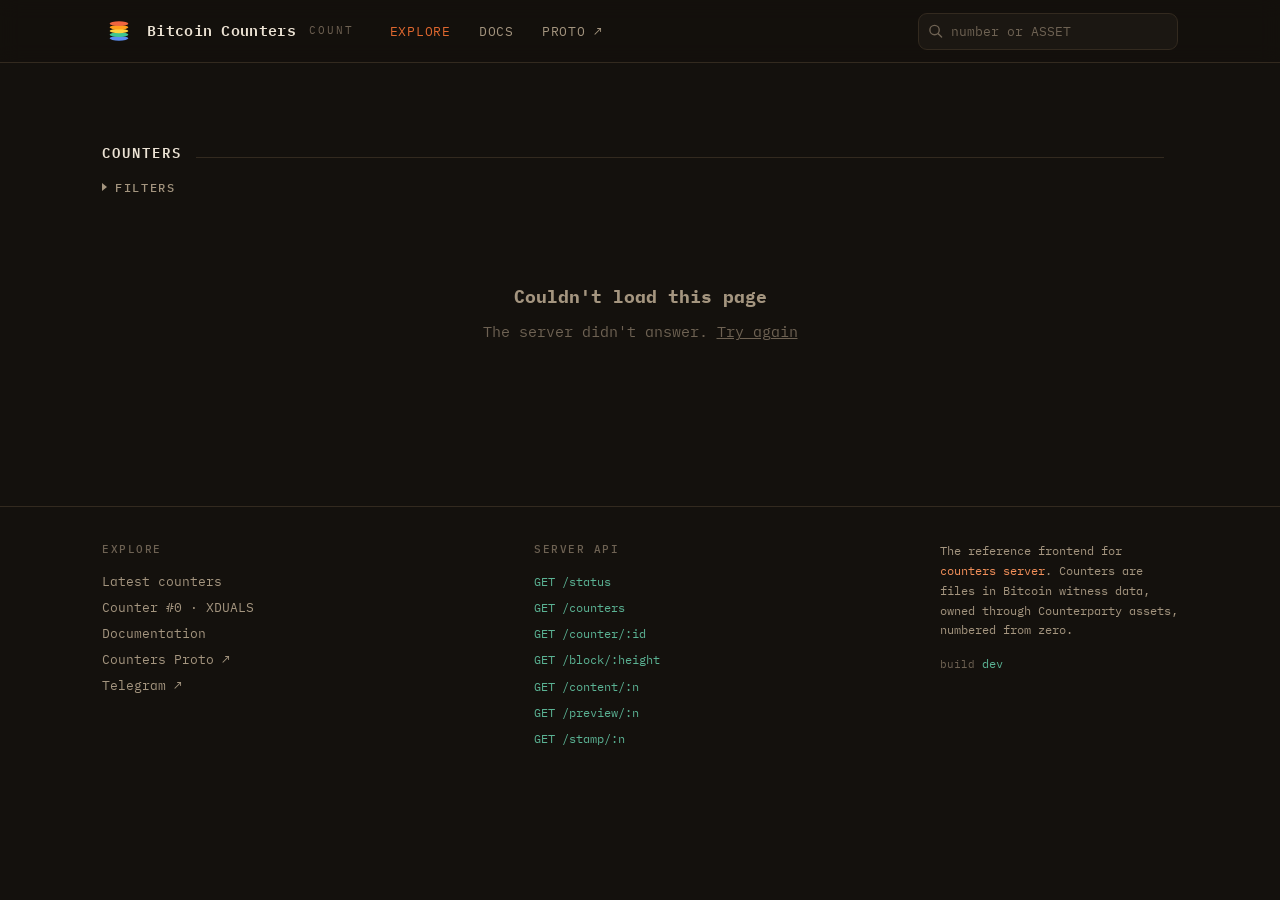
==== counters/server/static/index.html @ 92d56a74 "explorer: a reinscriptions switch REINSCRIPTIONS joins the filters, in the reinscribe tag's red: the" ====
<!DOCTYPE html>
<html lang="en">
<head>
<meta charset="utf-8">
<meta name="viewport" content="width=device-width, initial-scale=1">
<!-- social:start · `counters server` swaps this whole block for per-counter
     Open Graph tags at /c/<id> so shared links preview that counter. -->
<title>Bitcoin Counters — Explorer</title>
<meta name="description" content="Explore Bitcoin Counters: numbered inscriptions stored in Bitcoin witness data and owned through Counterparty assets, numbered from zero.">
<link rel="canonical" href="https://counters.gallery/">

<!-- Open Graph (Telegram, Discord, Facebook, iMessage, etc.) -->
<meta property="og:type" content="website">
<meta property="og:site_name" content="Bitcoin Counters">
<meta property="og:title" content="Bitcoin Counters — Explorer">
<meta property="og:description" content="Numbered inscriptions stored in Bitcoin witness data and owned through Counterparty assets, numbered from zero.">
<meta property="og:url" content="https://counters.gallery/">
<meta property="og:image" content="https://counters.gallery/counters-logo-512.png">
<meta property="og:image:width" content="512">
<meta property="og:image:height" content="512">
<meta property="og:image:alt" content="Bitcoin Counters logo">

<!-- Twitter / X card -->
<meta name="twitter:card" content="summary">
<meta name="twitter:title" content="Bitcoin Counters — Explorer">
<meta name="twitter:description" content="Numbered inscriptions stored in Bitcoin witness data and owned through Counterparty assets, numbered from zero.">
<meta name="twitter:image" content="https://counters.gallery/counters-logo-512.png">
<meta name="twitter:image:alt" content="Bitcoin Counters logo">
<!-- social:end -->

<!-- absolute so they resolve under /c/<id> too (no <base> needed) -->
<link rel="icon" type="image/svg+xml" href="/counters-icon.svg">
<link rel="icon" type="image/png" sizes="32x32" href="/counters-icon-32.png">
<link rel="apple-touch-icon" href="/counters-logo-512.png">
<link rel="preconnect" href="https://fonts.googleapis.com">
<link rel="preconnect" href="https://fonts.gstatic.com" crossorigin>
<link href="https://fonts.googleapis.com/css2?family=IBM+Plex+Mono:wght@400;500;600;700&family=IBM+Plex+Sans:wght@400;450;500;600&display=swap" rel="stylesheet">
<style>
  :root{
    --bg:#14110d; --bg2:#1b1712; --card:#1e1a14; --card-h:#241f17;
    --line:#332a1f; --line2:#2a2218;
    --ink:#ece3d4; --dim:#a4957f; --faint:#6e6253;
    --copper:#e0682f; --copper2:#f3905a; --copper-ghost:#e0682f22;
    --patina:#5bb394; --patina-dim:#3f7d68;
    --gold:#d9a441; --sky:#7fa9d8; --rose:#d97c96; --red:#e5534b;
    /* Two arrows chasing each other: the reinscribe mark, drawn as a mask so it
       takes its colour from --tag like every dot. */
    --arrows:url("data:image/svg+xml,%3Csvg xmlns='http://www.w3.org/2000/svg' viewBox='0 0 24 24' fill='none' stroke='%23000' stroke-width='3.4' stroke-linecap='round' stroke-linejoin='round'%3E%3Cpath d='M22 3v7h-7'/%3E%3Cpath d='M2 21v-7h7'/%3E%3Cpath d='M4.3 9a9 9 0 0 1 14.7-3.3L22 10M2 14l3 4.3A9 9 0 0 0 19.7 15'/%3E%3C/svg%3E");
    --mono:'IBM Plex Mono',ui-monospace,'SF Mono',Menlo,monospace;
    --sans:'IBM Plex Sans',system-ui,-apple-system,Segoe UI,Roboto,sans-serif;
    --wrap:1120px;
    --head:62px;
  }
  *{box-sizing:border-box}
  html{-webkit-text-size-adjust:100%}
  body{
    margin:0;background:var(--bg);color:var(--ink);
    font-family:var(--sans);font-size:15px;line-height:1.6;
    font-feature-settings:"ss01","cv05";
    -webkit-font-smoothing:antialiased;
  }
  a{color:inherit;text-decoration:none}
  ::selection{background:var(--copper);color:#160f09}
  .wrap{max-width:var(--wrap);margin:0 auto;padding:0 22px}

  /* ---------- header ---------- */
  header{
    position:sticky;top:0;z-index:40;
    background:rgba(20,17,13,.82);backdrop-filter:blur(10px);
    border-bottom:1px solid var(--line);
  }
  .bar{display:flex;align-items:center;gap:18px;height:62px}
  .brand{display:flex;align-items:center;gap:11px;cursor:pointer;flex:0 0 auto}
  .brand svg{display:block}
  .brand b{font-family:var(--mono);font-weight:600;font-size:15px;letter-spacing:.02em}
  .brand .sub{color:var(--faint);font-family:var(--mono);font-size:11px;letter-spacing:.18em;text-transform:uppercase;margin-left:2px}
  nav{display:flex;gap:4px;margin-left:6px}
  nav a{
    font-family:var(--mono);font-size:12.5px;letter-spacing:.06em;text-transform:uppercase;
    color:var(--dim);padding:7px 12px;border-radius:7px;transition:.15s;
  }
  nav a:hover{color:var(--ink);background:var(--card)}
  nav a.on{color:var(--copper)}
  .search{margin-left:auto;position:relative;flex:0 1 260px;min-width:0}
  .search input{
    width:100%;background:var(--bg2);border:1px solid var(--line);color:var(--ink);
    font-family:var(--mono);font-size:13px;padding:9px 12px 9px 32px;border-radius:9px;outline:none;transition:.15s;
  }
  .search input::placeholder{color:var(--faint)}
  .search input:focus{border-color:var(--copper);box-shadow:0 0 0 3px var(--copper-ghost)}
  .search svg{position:absolute;left:10px;top:50%;transform:translateY(-50%);color:var(--faint)}

  /* ---------- meter / odometer ---------- */
  .meter{display:inline-flex;gap:4px;align-items:stretch}
  .meter .d{
    font-family:var(--mono);font-weight:600;
    background:linear-gradient(#211c15,#171309);
    border:1px solid var(--line);border-radius:6px;
    display:flex;align-items:center;justify-content:center;
    box-shadow:inset 0 1px 0 #3a2f22, inset 0 -6px 10px #0007;
    color:var(--copper2);
  }
  .meter .sep{display:flex;align-items:flex-end;color:var(--faint);font-family:var(--mono);font-weight:600;padding-bottom:.12em}

  /* ---------- hero ---------- */
  .hero{padding:64px 0 38px;border-bottom:1px solid var(--line)}
  .eyebrow{font-family:var(--mono);font-size:12px;letter-spacing:.22em;text-transform:uppercase;color:var(--copper);margin:0 0 18px}
  .hero h1{
    font-family:var(--mono);font-weight:600;font-size:clamp(26px,4.4vw,40px);line-height:1.12;
    letter-spacing:-.01em;margin:0 0 8px;max-width:18ch;
  }
  .hero h1 .gm{color:var(--dim)}
  .hero p.lede{color:var(--dim);max-width:56ch;margin:0 0 40px;font-size:16px}
  .hero .meter .d{font-size:clamp(34px,6vw,58px);width:.78em;height:1.32em}
  .hero .meter .sep{font-size:clamp(34px,6vw,58px)}
  .meterlabel{font-family:var(--mono);font-size:12px;letter-spacing:.16em;text-transform:uppercase;color:var(--faint);margin:14px 0 0}
  .meterlabel b{color:var(--dim);font-weight:500}
  .meterlabel .tick{color:var(--patina)}

  /* ---------- section heads ---------- */
  .sechead{display:flex;align-items:baseline;gap:14px;margin:48px 0 18px}
  .sechead h2{font-family:var(--mono);font-weight:600;font-size:14px;letter-spacing:.14em;text-transform:uppercase;margin:0}
  .sechead .rule{flex:1;height:1px;background:var(--line)}
  .sechead .meta{font-family:var(--mono);font-size:12px;color:var(--faint)}

  /* ---------- synced banner + block links ---------- */
  .synced{display:flex;align-items:center;gap:14px;flex-wrap:wrap;margin:0 0 12px}
  .synced .lab{font-family:var(--mono);font-size:11.5px;letter-spacing:.16em;text-transform:uppercase;color:var(--faint)}
  .synced .blk{cursor:pointer;display:inline-flex}
  .synced .blk .d{font-size:18px;width:.92em;height:1.45em;color:var(--ink)}
  .synced .blk .sep{font-size:18px}
  .synced .blk:hover .d{color:var(--copper2)}
  .synced .tick{font-family:var(--mono);font-size:12px;color:var(--patina)}
  .blocklink{cursor:pointer}

  /* ---------- grid ---------- */
  .grid{display:grid;grid-template-columns:repeat(auto-fill,minmax(168px,1fr));gap:16px}
  .card{background:var(--card);border:1px solid var(--line2);border-radius:12px;overflow:hidden;cursor:pointer;transition:.16s;display:flex;flex-direction:column}
  .card:hover{border-color:var(--copper);transform:translateY(-3px);box-shadow:0 10px 24px -14px #000}
  .card .thumb{aspect-ratio:1;background:var(--bg2);border-bottom:1px solid var(--line2);position:relative;overflow:hidden}
  .card .cfoot{padding:11px 12px;display:flex;flex-direction:column;gap:8px}
  .card .num{align-self:flex-start}
  .card .num .d{font-size:13px;width:1.05em;height:1.5em;color:var(--ink)}
  .card .asset{font-family:var(--mono);font-size:13px;color:var(--copper2);overflow:hidden;text-overflow:ellipsis;white-space:nowrap}
  .pager{display:flex;flex-wrap:wrap;justify-content:center;align-items:center;gap:14px;margin:28px 0 64px;font-family:var(--mono);font-size:12.5px}
  .pager a{color:var(--dim);border:1px solid var(--line);background:var(--card);padding:9px 18px;border-radius:9px;cursor:pointer;letter-spacing:.08em;text-transform:uppercase;transition:.15s}
  .pager a:hover{color:var(--ink);border-color:var(--copper)}
  .pager a.off{opacity:.35;pointer-events:none}
  .pager .pinfo{color:var(--faint);letter-spacing:.1em}

  /* ---------- content render box ---------- */
  .render{position:absolute;inset:0;display:flex;align-items:center;justify-content:center;overflow:hidden}
  .render svg,.render img{width:100%;height:100%;object-fit:contain;display:block}
  .render iframe.sandboxed{width:100%;height:100%;border:0;display:block;background:#fff}
  .card .thumb iframe.sandboxed{pointer-events:none;position:absolute;inset:0}
  /* A card's preview before (and while) its document loads: the frame stays
     hidden until it has something to show, so a slow file is a quiet
     placeholder rather than a white square. */
  .render.wait iframe.sandboxed{opacity:0}
  .render .ph{font-family:var(--mono);font-size:10.5px;letter-spacing:.1em;text-transform:uppercase;color:var(--faint);display:none}
  .render.wait .ph{display:block;animation:breathe 1.6s ease-in-out infinite}
  .card.skel{cursor:default;pointer-events:none}
  .card.skel .thumb,.skelbar{animation:breathe 1.6s ease-in-out infinite}
  .skelbar{display:block;height:1.1em;border-radius:5px;background:var(--line2)}
  @keyframes breathe{0%,100%{opacity:.45}50%{opacity:1}}
  .pager.busy a{opacity:.35;pointer-events:none}
  @media (prefers-reduced-motion:reduce){.render.wait .ph,.card.skel .thumb,.skelbar{animation:none}}
  .render .txt{font-family:var(--mono);color:var(--ink);padding:16px;text-align:center;line-height:1.35;max-width:100%;max-height:100%;overflow:hidden;display:-webkit-box;-webkit-line-clamp:6;-webkit-box-orient:vertical}
  .render .blob{display:flex;flex-direction:column;align-items:center;gap:9px;color:var(--faint);font-family:var(--mono);font-size:11px;letter-spacing:.1em;text-transform:uppercase}

  /* ---------- detail ----------
     The artwork owns the first screen: a full-bleed frame sized to the
     viewport minus the header, with the back link, caption, and scroll cue
     overlaid as chips. Identity and facts follow in normal wrap flow. */
  .wrap.detail{max-width:none;padding:0 0 70px;position:relative}
  .backlink{position:absolute;top:14px;left:14px;z-index:5;display:inline-flex;align-items:center;gap:8px;font-family:var(--mono);font-size:12px;letter-spacing:.06em;text-transform:uppercase;color:var(--dim);background:#0009;border:1px solid var(--line);border-radius:7px;padding:5px 11px;cursor:pointer}
  .backlink:hover{color:var(--copper)}
  .dwrap{display:block}
  .dwrap>.empty{max-width:var(--wrap);margin:40px auto 0;padding:0 22px}
  /* Leave ~150px of the viewport for the title row and the top of the facts
     to peek above the fold — the visible hint that the page scrolls. */
  .stage .frame{height:calc(100dvh - var(--head) - 150px);min-height:340px;background:var(--bg2);border-bottom:1px solid var(--line);overflow:hidden;position:relative}
  .stage .cap{position:absolute;bottom:14px;right:14px;z-index:5;display:flex;gap:8px;font-family:var(--mono);font-size:11px;letter-spacing:.06em;color:var(--dim);background:#0009;border:1px solid var(--line);border-radius:7px;padding:4px 10px;pointer-events:none}
  .dbody{max-width:var(--wrap);margin:30px auto 0;padding:0 22px}
  .dhead{display:flex;align-items:flex-start;gap:14px;margin-bottom:6px}
  .dhead .meter .d{font-size:26px;width:.82em;height:1.34em;color:var(--ink)}
  .dhead h1{font-family:var(--mono);font-weight:600;font-size:30px;margin:0;color:var(--copper2);word-break:break-all;line-height:1.1}
  /* Tags. One colour per family, carried by --tag so a badge on the counter's
     page and a dot on its card are the same colour by construction:
       envelope   native = green, ordinal = orange
       issued by  fairminter = rose
       again      reinscribe = red, and arrows rather than a dot
       refers to  delegate, pointer = grey
       also a     stamp = blue
       size       large, whole block = yellow (whole block the larger dot)
       supply     unlocked = red. Locked is the settled state and carries
                  no mark: a tag is for what can still change */
  .t-native{--tag:var(--patina)} .t-ordinal{--tag:var(--copper2)}
  .t-fair{--tag:var(--rose)} .t-redo{--tag:var(--red)} .t-ref{--tag:var(--dim)}
  .t-stamp{--tag:var(--sky)} .t-size{--tag:var(--gold)}
  .t-unlocked{--tag:var(--red)}
  .vbadge{display:inline-flex;align-items:center;gap:7px;font-family:var(--mono);font-size:11.5px;letter-spacing:.1em;text-transform:uppercase;color:var(--tag,var(--dim));border:1px solid var(--tag,var(--dim));border-radius:99px;padding:4px 11px}
  .vbadge .dot,.dots i{width:6px;height:6px;border-radius:99px;background:var(--tag,var(--dim));box-shadow:0 0 8px var(--tag,var(--dim));display:inline-block;flex:none}
  /* The row owns the spacing, so it holds whichever badge comes first — and
     keeps its place when a counter has none to show. */
  .badges{display:flex;flex-wrap:wrap;gap:8px;margin:14px 0 26px;min-height:1px}
  /* A card's tags, as dots: the same ones its page spells out as badges. */
  .card .numrow{display:flex;align-items:center;justify-content:space-between;gap:8px}
  .dots{display:inline-flex;align-items:center;gap:6px}
  .dots i{width:7px;height:7px}
  .dots i.arrows,.vbadge .dot.arrows{width:11px;height:11px;border-radius:0;box-shadow:none;-webkit-mask:var(--arrows) center/contain no-repeat;mask:var(--arrows) center/contain no-repeat}
  .dots i.arrows{width:12px;height:12px}
  /* Whole block shares large's yellow; its size is what tells them apart. */
  .dots i.big{width:12px;height:12px}
  /* ---------- filters ----------
     Folded away behind one word until they are wanted; opened, the switches
     take their place on the same line. Folded with some ticked, the word
     says how many.
     A few switches, on a line of their own under the heading. Each takes the
     colour of the tag it is about — native green, ordinal orange, stamp
     blue, large yellow, reinscriptions red — and the one that hides rather
     than shows stays neutral. */
  .filters{display:flex;flex-wrap:wrap;align-items:center;gap:8px 24px;margin:-4px 0 16px}
  .ftoggle{display:inline-flex;align-items:center;gap:8px;font-family:var(--mono);font-weight:500;font-size:12px;letter-spacing:.14em;text-transform:uppercase;color:var(--dim);background:none;border:0;padding:0;min-height:20px;cursor:pointer}
  .ftoggle:hover{color:var(--ink)}
  .ftoggle .car{width:0;height:0;border-left:5px solid currentColor;border-top:4px solid transparent;border-bottom:4px solid transparent;transition:transform .15s}
  .filters.open .ftoggle .car{transform:rotate(90deg)}
  .ftoggle .fn{background:var(--copper);color:#14110d;border-radius:99px;min-width:18px;padding:0 5px;font-size:10.5px;font-weight:600;letter-spacing:0;line-height:18px;text-align:center}
  /* contents, not a box: the switches wrap as items of the line itself */
  .fswitches{display:none}
  .filters.open .fswitches{display:contents}
  .only{--tag:var(--patina);display:inline-flex;align-items:center;gap:8px;font-family:var(--mono);font-size:12px;letter-spacing:.1em;text-transform:uppercase;color:var(--dim);cursor:pointer;user-select:none;white-space:nowrap}
  .only.ordinal{--tag:var(--copper2)} .only.stamp{--tag:var(--sky)} .only.large{--tag:var(--gold)} .only.redo{--tag:var(--red)} .only.refs{--tag:var(--ink)}
  .only:hover{color:var(--ink)}
  .only input{appearance:none;-webkit-appearance:none;margin:0;width:16px;height:16px;border:1px solid var(--faint);border-radius:4px;background:var(--bg2);display:inline-grid;place-content:center;cursor:pointer;transition:.15s;flex:none}
  .only input::after{content:"";width:8px;height:8px;border-radius:2px;background:var(--tag);box-shadow:0 0 8px var(--tag);transform:scale(0);transition:transform .15s}
  .only input:checked{border-color:var(--tag)}
  .only input:checked::after{transform:scale(1)}
  .only:has(input:checked){color:var(--tag)}
  /* The count of what matched, in the odometer's digits; it rolls when it changes. */
  .sechead .meta .meter{vertical-align:middle;gap:2px;margin-right:7px}
  .sechead .meta .meter .d{font-size:12px;width:1.05em;height:1.55em;color:var(--ink)}
  .meter.roll .d{animation:roll .3s cubic-bezier(.2,.8,.2,1)}
  @keyframes roll{from{transform:translateY(-45%);opacity:0}to{transform:none;opacity:1}}
  @media(max-width:620px){
    /* the heading keeps its rule; what is shown drops to a line of its own */
    .sechead{flex-wrap:wrap;row-gap:8px}
    .sechead .meta{flex-basis:100%}
    .ftoggle{min-height:40px;flex-basis:100%}
    .only{min-height:40px}
    .only input{width:20px;height:20px}
    .grid{grid-template-columns:repeat(2,minmax(0,1fr));gap:12px}
  }
  @media(prefers-reduced-motion:reduce){.meter.roll .d{animation:none}}
  .acs{margin-top:26px}
  .acs .k{font-family:var(--mono);font-size:11.5px;letter-spacing:.1em;text-transform:uppercase;color:var(--faint);margin-bottom:10px}
  .acs .list{display:flex;flex-wrap:wrap;gap:8px}
  .acs a{display:inline-flex;flex-direction:column;align-items:center;gap:2px;font-family:var(--mono);font-size:12.5px;color:var(--ink);border:1px solid var(--line);border-radius:10px;padding:6px 11px;cursor:pointer;text-decoration:none}
  .acs a:hover{border-color:var(--patina-dim)}
  .acs a.cur{border-color:var(--copper2);background:var(--bg2)}
  .acs a em{font-style:normal;font-size:9.5px;letter-spacing:.08em;text-transform:uppercase;color:var(--faint)}
  .acs a.re em{color:var(--copper2)}
  .facts{border-top:1px solid var(--line)}
  .fact{display:grid;grid-template-columns:130px 1fr;gap:16px;padding:13px 0;border-bottom:1px solid var(--line2);align-items:baseline}
  .fact .k{font-family:var(--mono);font-size:11.5px;letter-spacing:.1em;text-transform:uppercase;color:var(--faint)}
  .fact .v{font-family:var(--mono);font-size:13.5px;color:var(--ink);word-break:break-all;line-height:1.5}
  .fact .v a{color:var(--copper2);border-bottom:1px solid transparent;transition:.15s}
  .fact .v a:hover{border-color:var(--copper2)}
  .fact .v .out{display:inline-flex;align-items:center;gap:5px}
  .copy{cursor:pointer;color:var(--faint);border:none;background:none;padding:0 0 0 7px;font-family:var(--mono);font-size:11px}
  .copy:hover{color:var(--patina)}

  /* ---------- docs ----------
     Prose + a Contents aside. Mobile-first: one flex column with Contents as a
     collapsible <details> card. A single breakpoint (min-width:861px, below)
     turns the aside into a sticky sidebar. .wrap supplies the side gutter
     (0 22px), so .docs sets vertical padding only. A 3-line JS opens the
     <details> on desktop (media-conditional default state needs JS). */
  .docs{display:flex;flex-direction:column;gap:18px;padding-top:22px;padding-bottom:70px}
  .doc{min-width:0;overflow-wrap:break-word}
  .doc article{max-width:none}
  .toc{font-family:var(--mono);font-size:13px;border:1px solid var(--line2);border-radius:11px;background:var(--card)}
  .toc>summary{list-style:none;cursor:pointer;display:flex;justify-content:space-between;align-items:center;padding:12px 16px;color:var(--dim);font-size:12px;letter-spacing:.1em;text-transform:uppercase}
  .toc>summary::-webkit-details-marker{display:none}
  .toc>summary::after{content:'▾';color:var(--faint);transition:transform .2s}
  .toc[open]>summary::after{transform:rotate(180deg)}
  .toclist{display:flex;flex-wrap:wrap;gap:8px 16px;padding:0 16px 14px}
  .toclist a{color:var(--dim);transition:.15s}
  .toclist a:hover,.toclist a.on{color:var(--copper)}
  .doc h2{font-family:var(--mono);font-weight:600;font-size:13px;letter-spacing:.14em;text-transform:uppercase;color:var(--copper);margin:34px 0 12px;padding-top:8px}
  .doc h2:first-child{margin-top:0}
  .doc h3{font-family:var(--mono);font-weight:600;font-size:16.5px;margin:24px 0 8px}
  .doc p{color:var(--dim);margin:0 0 16px;font-size:16px;line-height:1.75}
  .doc strong{color:var(--ink);font-weight:600}
  .doc code{font-family:var(--mono);font-size:.86em;background:var(--bg2);border:1px solid var(--line2);border-radius:5px;padding:1px 6px;color:var(--copper2)}
  .doc pre{font-family:var(--mono);font-size:12.5px;line-height:1.65;background:#100d09;border:1px solid var(--line);border-radius:11px;padding:16px 18px;overflow-x:auto;color:#d8cdbb;margin:0 0 18px}
  .doc pre .c{color:var(--faint)}
  .doc pre .k{color:var(--copper2)}
  .doc ul{color:var(--dim);margin:0 0 16px;padding-left:0;list-style:none}
  .doc ul li{padding-left:24px;position:relative;margin-bottom:11px;font-size:16px;line-height:1.75}
  .doc ul li::before{content:attr(data-n);position:absolute;left:0;top:0;font-family:var(--mono);font-size:11px;color:var(--copper);top:.18em}
  .doc .tablewrap{overflow-x:auto;margin:0 0 18px}
  .doc table{border-collapse:collapse;width:100%;font-size:13px}
  .doc th,.doc td{border:1px solid var(--line2);padding:8px 12px;text-align:left;vertical-align:top}
  .doc th{font-family:var(--mono);font-size:11px;letter-spacing:.06em;text-transform:uppercase;color:var(--faint);font-weight:500;background:var(--bg2);white-space:nowrap}
  .doc td{color:var(--dim)}
  .doc tbody tr:first-child td{color:var(--ink)}
  .doc .callout{background:var(--card);border-left:2px solid var(--patina);border-radius:0 10px 10px 0;padding:14px 16px;margin:0 0 18px;color:var(--dim);font-size:15px}
  .doc .callout b{color:var(--patina)}
  /* desktop: the aside becomes a sticky sidebar; prose trims to its reading
     size. The one and only docs breakpoint. */
  @media(min-width:861px){
    .docs{flex-direction:row;gap:46px;padding-top:34px;padding-bottom:90px}
    .doc{flex:1}
    .doc article{max-width:62ch}
    .doc p,.doc ul li{font-size:15px;line-height:1.6}
    .doc ul li{margin-bottom:9px}
    .doc h2{margin:46px 0 14px}
    .doc h3{font-size:15px;margin:26px 0 8px}
    .doc .callout{font-size:14px;padding:13px 18px}
    .toc{flex:0 0 200px;position:sticky;top:84px;border:0;background:none;border-radius:0}
    .toc>summary{padding:0;margin-bottom:12px;pointer-events:none;color:var(--faint);letter-spacing:.16em;font-size:11px}
    .toc>summary::after{content:none}
    .toclist{display:block;padding:0}
    .toclist a{display:block;padding:5px 0 5px 14px;border-left:1px solid var(--line);margin-left:-1px}
    .toclist a:hover,.toclist a.on{border-color:var(--copper)}
  }

  /* ---------- footer ---------- */
  footer{border-top:1px solid var(--line);padding:34px 0;color:var(--faint)}
  .frow{display:flex;flex-wrap:wrap;gap:26px 40px;align-items:flex-start;justify-content:space-between}
  footer .lk{font-family:var(--mono);font-size:12.5px;color:var(--dim)}
  footer .lk b{display:block;color:var(--faint);font-size:11px;letter-spacing:.14em;text-transform:uppercase;margin-bottom:9px;font-weight:500}
  footer .lk a{display:block;padding:3px 0;color:var(--dim)}
  footer .lk a:hover{color:var(--copper)}
  footer .lk code{font-family:var(--mono);color:var(--patina);font-size:12px}
  footer .colophon{font-family:var(--mono);font-size:11.5px;max-width:34ch;line-height:1.7}
  footer .build{margin-top:14px;font-family:var(--mono);font-size:11px;color:var(--faint)}
  footer .build a{color:var(--patina)}
  footer .build code{font-family:var(--mono)}

  .hidden{display:none!important}
  .toast{position:fixed;bottom:22px;left:50%;transform:translateX(-50%) translateY(20px);background:var(--patina);color:#0c1612;font-family:var(--mono);font-size:12.5px;padding:9px 16px;border-radius:9px;opacity:0;transition:.2s;pointer-events:none;z-index:99}
  .toast.show{opacity:1;transform:translateX(-50%) translateY(0)}
  .empty{text-align:center;padding:70px 0;color:var(--faint);font-family:var(--mono)}
  .empty b{display:block;color:var(--dim);font-size:18px;margin-bottom:8px}

  :focus-visible{outline:2px solid var(--copper);outline-offset:2px;border-radius:4px}

  @media(max-width:860px){
    /* pack footer columns left instead of spreading them to the edges */
    .frow{justify-content:flex-start;gap:28px 52px}
  }
  @media(max-width:620px){
    /* header stacks into rows (brand / nav / search) instead of hiding nav —
       nothing competes for the single 62px line anymore. */
    header{position:static}
    .bar{flex-wrap:wrap;height:auto;padding:12px 0;gap:11px 14px}
    .brand{order:1}
    nav{order:2;width:100%;margin-left:0;gap:6px;flex-wrap:wrap}
    nav a{padding:8px 12px;font-size:13px}
    .search{order:3;flex-basis:100%;margin-left:0}
    /* the header is static and taller here, so the frame calc against
       --head would overshoot — size the hero to the viewport directly */
    .stage .frame{height:72dvh}
    /* one column per row so nothing gets shoved off to the side */
    .frow{gap:30px}
    footer .lk,footer .colophon{flex-basis:100%;max-width:none}
  }
  @media(prefers-reduced-motion:reduce){*{transition:none!important}}
</style>
</head>
<body>

<header>
  <div class="wrap bar">
    <div class="brand" onclick="go('#/')">
      <svg width="34" height="34" viewBox="0 0 120 120" aria-hidden="true">
        <ellipse cx="60" cy="86" rx="33" ry="8" fill="#5b8def"/>
        <ellipse cx="60" cy="73" rx="33" ry="8" fill="#3ec78f"/>
        <ellipse cx="60" cy="60" rx="33" ry="8" fill="#ffd23f"/>
        <ellipse cx="60" cy="47" rx="33" ry="8" fill="#ff9f1c"/>
        <ellipse cx="60" cy="34" rx="33" ry="8" fill="#f0653f"/>
      </svg>
      <b>Bitcoin&nbsp;Counters</b><span class="sub">count</span>
    </div>
    <nav id="nav">
      <a href="#/" data-r="explore">Explore</a>
      <a href="#/docs" data-r="docs">Docs</a>
      <a href="https://proto.bitcoincounters.com" target="_blank" rel="noopener" title="Counters Proto — the original COUNT-envelope protocol">Proto ↗</a>
    </nav>
    <form class="search" onsubmit="return doSearch(event)">
      <svg width="15" height="15" viewBox="0 0 16 16" fill="none"><circle cx="7" cy="7" r="5" stroke="currentColor" stroke-width="1.5"/><path d="M11 11l3.5 3.5" stroke="currentColor" stroke-width="1.5" stroke-linecap="round"/></svg>
      <input id="q" placeholder="number or ASSET" autocomplete="off" spellcheck="false" aria-label="Search by counter number or asset">
    </form>
  </div>
</header>

<!-- ======= EXPLORE ======= -->
<main id="view-explore">
  <div class="wrap" style="padding-top:30px">
    <div class="synced" id="synced"></div>
    <div class="sechead"><h2>Counters</h2><div class="rule"></div><div class="meta" id="latest-meta"></div></div>
    <div class="filters" id="filters">
      <button class="ftoggle" id="ftoggle" aria-expanded="false" aria-controls="fswitches"><span class="car"></span>filters<span class="fn hidden" id="fn"></span></button>
      <div class="fswitches" id="fswitches">
        <label class="only" title="counters in Counterparty's own envelope, without an ordinals inscription"><input type="checkbox" id="f-native">native</label>
        <label class="only ordinal" title="counters that are also an ordinals inscription"><input type="checkbox" id="f-ordinal">ordinal</label>
        <label class="only stamp" title="counters that are also a Bitcoin Stamp"><input type="checkbox" id="f-stamp">stamp</label>
        <label class="only large" title="counters over 400 KB, whole blocks included"><input type="checkbox" id="f-large">large</label>
        <label class="only redo" title="new content on an asset that already had a counter"><input type="checkbox" id="f-reinscribe">reinscriptions</label>
        <label class="only refs" title="hide counters whose content is a link to a file, or a reference to another counter's file"><input type="checkbox" id="f-refs">hide pointers/delegates</label>
      </div>
    </div>
    <div class="grid" id="grid"></div>
    <div id="emptystate"></div>
    <div class="pager" id="pager"></div>
  </div>
</main>

<!-- ======= BLOCK ======= -->
<main id="view-block" class="hidden">
  <div class="wrap" style="padding-top:30px">
    <div class="backlink" onclick="history.length>1?history.back():go('#/')">
      <svg width="14" height="14" viewBox="0 0 16 16" fill="none"><path d="M10 3l-5 5 5 5" stroke="currentColor" stroke-width="1.6" stroke-linecap="round" stroke-linejoin="round"/></svg>
      Back
    </div>
    <div class="sechead"><h2 id="block-title">Block</h2><div class="rule"></div><div class="meta" id="block-meta"></div></div>
    <div class="grid" id="block-grid"></div>
    <div id="block-empty"></div>
  </div>
</main>

<!-- ======= DETAIL ======= -->
<main id="view-detail" class="hidden">
  <div class="wrap detail">
    <div class="backlink" onclick="history.length>1?history.back():go('#/')">
      <svg width="14" height="14" viewBox="0 0 16 16" fill="none"><path d="M10 3l-5 5 5 5" stroke="currentColor" stroke-width="1.6" stroke-linecap="round" stroke-linejoin="round"/></svg>
      Back
    </div>
    <div class="dwrap" id="detail"></div>
  </div>
</main>

<!-- ======= DOCS ======= -->
<main id="view-docs" class="hidden"></main>

<footer>
  <div class="wrap frow">
    <div class="lk">
      <b>Explore</b>
      <a href="#/">Latest counters</a>
      <a href="/c/0" onclick="goCounter('0');return false">Counter #0 · XDUALS</a>
      <a href="#/docs">Documentation</a>
      <a href="https://proto.bitcoincounters.com" target="_blank" rel="noopener">Counters Proto ↗</a>
      <a href="https://t.me/BitcoinCounters" target="_blank" rel="noopener">Telegram ↗</a>
    </div>
    <div class="lk">
      <b>Server API</b>
      <a><code>GET /status</code></a>
      <a><code>GET /counters</code></a>
      <a><code>GET /counter/:id</code></a>
      <a><code>GET /block/:height</code></a>
      <a><code>GET /content/:n</code></a>
      <a><code>GET /preview/:n</code></a>
      <a><code>GET /stamp/:n</code></a>
    </div>
    <div class="lk colophon">
      The reference frontend for <code style="color:var(--copper2)">counters&nbsp;server</code>. Counters are files in Bitcoin witness data, owned through Counterparty assets, numbered from zero.
      <div id="build" class="build"></div>
    </div>
  </div>
</footer>

<div class="toast" id="toast"></div>

<script>
/* ============================================================
   DATA LAYER  — swap sample synthesis for live fetch by
   setting API to your counter server's base URL.
   ============================================================ */
// When served by `counters server` (over http/https) the explorer is live and
// talks to the same origin. Opened directly from disk (file://) it falls back
// to the bundled sample so the page still renders.
const API = location.protocol.startsWith('http') ? location.origin : null;

/* ---- live adapters (used when API is set) ---------------- */
// Pages are aligned to the gap-free number space: page k = counters
// [k*PAGE, k*PAGE+PAGE). Every page URL is permanent — #/p/0 is always
// genesis — while #/ is a sliding window over the latest PAGE counters,
// so the front page is always full.
const PAGE = 100;
// body=0: the grid draws every card through /preview/<n> and never reads the
// inlined text, which is most of a page's weight.
//
// A page is asked for by its own bounds alone and trimmed here, rather than
// clamped to the index's count first: that way it needs nothing from /status
// and the two requests go out together. A FULL page is permanent (numbers are
// gap-free and append-only), so it is kept for the session and paging back
// over it costs no request at all.
const pageCache = new Map();
async function fetchPage(page){
  if(pageCache.has(page)) return pageCache.get(page);
  const start = page * PAGE;
  const r = await fetch(`${API}/counters?before=${start + PAGE}&limit=${PAGE}&body=0`);
  if(!r.ok) throw new Error(`counters: ${r.status}`);
  const list = (await r.json()).counters.filter(c => c.number >= start);  // the top page never spills over
  if(list.length === PAGE) pageCache.set(page, list);
  return list;                                     // newest-first within the page
}
async function fetchLatest(){
  const r = await fetch(`${API}/counters?limit=${PAGE}&body=0`);
  if(!r.ok) throw new Error(`counters: ${r.status}`);
  return (await r.json()).counters;                // newest-first
}
async function fetchCounter(id){
  const r = await fetch(`${API}/counter/${id}`);
  if(!r.ok) return null;
  return await r.json();
}
const contentURL = n => API ? `${API}/content/${n}` : null;

/* ---- counter #0 (genesis); placeholder until a server is wired ---- */
const ZERO={
  number:0, asset:"XDUALS", asset_id:"274994400", kind:"issuance",
  content_type:"text/plain", size:8, body:"testdual", msg_index:0,
  owner:"bc1qp0ys5k7uuzhnekcuyymg76ujpgf9ut9j5vf7sd",
  source:"bc1qp0ys5k7uuzhnekcuyymg76ujpgf9ut9j5vf7sd",
  txid:"efeb4f6ad804a6716334de029788a1002933325f86c1e99132b32347ac6d7503",
  id:"efeb4f6ad804a6716334de029788a1002933325f86c1e99132b32347ac6d7503i0",
  delegate:null,
  block:902005, tx_index:3030441, fee:null, tx_size:null, xcp_burned:50000000,
  supply:10000, divisible:false, locked:false, is_pointer_like:false,
  sha256:"806f58fc5f3d4db74df985debab79bad0f8ec1400a11aea349829414cd098287"
};
async function getCounter(id){
  if(API) return fetchCounter(id);
  const v=String(id).toUpperCase();
  return (String(id)==="0"||v==="XDUALS") ? structuredClone(ZERO) : null;
}
async function listCounters(){
  return [structuredClone(ZERO)];   // file:// sample; live pages come from fetchPage
}
// Where preview frames load from. The server may name a second hostname for
// itself on another site (/status preview_origin): a cross-site frame gets a
// process of its own, so heavy documents parse and run off this page's thread.
// Until /status has answered — and whenever it names none — that is here.
let PREVIEW = API;
let previewKnown = null;
function previewReady(){ return previewKnown || (previewKnown = getStatus().catch(()=>null)); }
async function getStatus(){
  if(API){
    const r=await fetch(`${API}/status`);
    if(!r.ok) throw new Error(`status: ${r.status}`);
    const st=await r.json();
    try{ PREVIEW = st.preview_origin ? new URL(st.preview_origin).origin : API; }catch(_){ PREVIEW = API; }
    lastStatus=st; lastStatusAt=Date.now();
    return st;
  }
  return {indexed:ZERO.block, count:1, genesis:0};
}
async function getBlock(h){
  h=Number(h);
  if(API){ const r=await fetch(`${API}/block/${h}`); if(!r.ok) return null; return await r.json(); }
  const here = h===ZERO.block ? [structuredClone(ZERO)] : [];
  return {block:h, count:here.length, counters:here};
}

/* ============================================================
   RENDER HELPERS
   ============================================================ */
function meterDigits(num,cls){
  const str=num.toLocaleString('en-US');
  return `<span class="meter ${cls||''}">`+[...str].map(ch=>
    ch===',' ? `<span class="sep">,</span>` : `<span class="d">${ch}</span>`
  ).join('')+`</span>`;
}
function renderContent(c,detail){
  // ord's model: every counter is embedded only through a sandboxed iframe
  // pointing at /preview/<n>. The server returns either the raw content
  // (HTML/SVG) or a confined, same-origin wrapper page per media type. The
  // explorer itself never renders the untrusted bytes.
  //
  // The sandbox is per media type. Active documents (raw HTML/SVG, and the
  // scripted model viewer) run under sandbox=allow-scripts: an opaque origin
  // with no same-origin access — which also means the browser HTTP cache is
  // keyed per document, so their bytes re-download on every view; that is the
  // price of letting them run. Everything else (images, audio, video, text)
  // is a server-generated wrapper where nothing can execute, so it gets
  // allow-same-origin WITHOUT allow-scripts: script-free, but a normal origin
  // — the immutable /content bytes cache in the browser like any image.
  if(API){
    // Rule 9: /preview/<n> of a resolved delegate serves the TARGET's
    // document, so the sandbox (and the raw toggle's restore) must be chosen
    // from the target's type; the display fragment rides on the URL so a
    // :target-styled SVG shows the named variant (edition). The fragment's
    // charset is server-validated (content.py), URL- and attribute-safe.
    const eff=(c.delegate&&c.delegate.number!=null&&c.delegate.content_type)||c.content_type;
    const frag=c.delegate&&c.delegate.number!=null&&c.delegate.fragment?`#${c.delegate.fragment}`:'';
    const ct=(eff||'').split(';')[0].trim().toLowerCase();
    // PDFs are the one kind that needs BOTH: scripts, because the browser's own
    // PDF viewer is a plugin and the sandbox blocks plugins in every frame, so
    // pdf.js has to paint the pages itself; and same-origin, because an opaque
    // origin cannot start a worker or load a module, and pdf.js without a
    // worker renders nothing at all. What runs in that frame is still only our
    // own wrapper and our own vendored pdf.js — never the inscription's markup,
    // the way HTML/SVG counters are. The PDF is *data* handed to a parser that
    // does not execute a PDF's embedded JavaScript, so the frame never hosts
    // attacker-controlled code; that is why it can hold the origin that raw
    // HTML and SVG must never be given. allow-downloads keeps the
    // "Download the PDF" fallback working if pdf.js is what failed.
    const active=ct==='text/html'||ct==='image/svg+xml'||ct.startsWith('model/');
    const sandbox=ct==='application/pdf'
                 ?'allow-scripts allow-same-origin allow-downloads'
                 :active?'allow-scripts':'allow-same-origin';
    const src=`${PREVIEW}/preview/${c.number}${frag}`;
    if(detail) return `<div class="render"><iframe class="sandboxed" id="cframe" data-sandbox="${sandbox}" data-frag="${frag}" sandbox="${sandbox}" referrerpolicy="no-referrer" title="counter ${c.number}" src="${src}"></iframe></div>`;
    // A card gets no frame yet, only the description of one: thumbs (below)
    // mounts it when the card is near the viewport. What it will download is
    // the TARGET's size for a resolved delegate — its own body is a ~1 KB
    // reference to a file that may fill a block.
    const bytes=(c.delegate&&c.delegate.number!=null&&c.delegate.size!=null)?c.delegate.size:c.size;
    const heavy=bytes>=HEAVY_BYTES;
    return `<div class="render wait" data-src="${src}" data-sandbox="${sandbox}" data-n="${c.number}"${heavy?' data-heavy="1"':''}><span class="ph">${heavy?fmtSize(bytes):'…'}</span></div>`;
  }
  return sampleRender(c);   // file:// has no server: render the bundled sample inline
}

/* ============================================================
   THUMBNAILS — live previews, mounted only where they are looked at
   ============================================================ */
// Every card is a live sandboxed document, and a document is not a thumbnail.
// An active one (HTML, SVG) runs under an opaque origin, which the browser's
// HTTP cache keys per document: 300 editions delegating to one 4 MB SVG are
// 300 separate 4 MB downloads, each parsed and scripted on this page's own
// thread. Mounting a page of them at once (native loading=lazy reaches
// thousands of pixels ahead) fetched 345 MB and froze the explorer for
// seconds at a time. So:
//
//   * a card mounts its frame only once it is within NEAR of the viewport;
//   * at most MAX_LOADING documents load at a time, nearest the middle of
//     the screen first, so what is being looked at arrives first and the
//     connection and the main thread are never swamped;
//   * heavy ones load MAX_HEAVY_LOADING at a time with a BREATH between
//     them: parsing a 4 MB document holds this thread for ~150 ms, and back
//     to back those add up to a page that ignores clicks;
//   * at most MAX_HEAVY_LIVE heavy documents stay mounted — scrolling on
//     releases the ones left behind (never one still near the viewport);
//   * leaving a view releases everything, which also cancels the downloads.
const HEAVY_BYTES=256*1000;
const NEAR='25% 0px';
const MAX_LOADING=3;
const MAX_HEAVY_LOADING=2;
const BREATH=80;                 // ms this thread is left alone after a heavy load
const MAX_HEAVY_LIVE=12;
const LOAD_TIMEOUT=20000;        // a frame that never fires `load` gives its slot back
const thumbs={wanted:new Set(),queue:[],live:new Set(),loading:0,heavyLoading:0,restUntil:0,timer:0,io:null};

function thumbsPump(){
  const mid=innerHeight/2;
  while(thumbs.loading<MAX_LOADING && thumbs.queue.length){
    // Heavy documents wait their turn; light ones pass them in the queue.
    const rest=thumbs.restUntil-performance.now();
    const heavyOk=thumbs.heavyLoading<MAX_HEAVY_LOADING&&rest<=0;
    let best=-1,bestD=Infinity,held=false;
    for(let i=thumbs.queue.length-1;i>=0;i--){
      const b=thumbs.queue[i];
      if(!thumbs.wanted.has(b)||!b.isConnected){b._queued=false;thumbs.queue.splice(i,1);if(best>i)best--;continue;}
      if(b.dataset.heavy&&!heavyOk){held=true;continue;}
      const r=b.getBoundingClientRect(),d=Math.abs((r.top+r.bottom)/2-mid);
      if(d<bestD){bestD=d;best=i;}
    }
    if(best<0){
      // Only resting heavy documents are left: come back when the breath is over
      // (a finishing load pumps by itself).
      if(held&&rest>0&&!thumbs.timer)thumbs.timer=setTimeout(()=>{thumbs.timer=0;thumbsPump();},rest+1);
      return;
    }
    const box=thumbs.queue.splice(best,1)[0];
    box._queued=false;
    thumbMount(box);
  }
}
function thumbMount(box){
  const f=document.createElement('iframe');
  f.className='sandboxed';
  f.setAttribute('sandbox',box.dataset.sandbox);
  f.setAttribute('referrerpolicy','no-referrer');
  f.title=`counter ${box.dataset.n}`;
  const heavy=!!box.dataset.heavy;
  let held=true;
  const release=shown=>{
    if(!held)return;
    held=false;clearTimeout(timer);thumbs.loading--;
    if(heavy){thumbs.heavyLoading--;if(shown)thumbs.restUntil=performance.now()+BREATH;}
    if(shown)box.classList.remove('wait');
    thumbsPump();
  };
  const timer=setTimeout(()=>release(true),LOAD_TIMEOUT);
  f.addEventListener('load',()=>release(true),{once:true});
  box._release=release;
  thumbs.loading++;
  if(heavy)thumbs.heavyLoading++;
  thumbs.live.add(box);
  f.src=box.dataset.src;
  box.appendChild(f);
  if(box.dataset.heavy)thumbsEvict();
}
function thumbUnmount(box){
  const f=box.querySelector('iframe');
  if(f)f.remove();                       // also cancels a download in flight
  box.classList.add('wait');
  thumbs.live.delete(box);
  if(box._release){const r=box._release;box._release=null;r(false);}
}
function thumbsEvict(){
  // Set order is mount order, so this lets go of the oldest first.
  let heavy=0;
  for(const b of thumbs.live)if(b.dataset.heavy)heavy++;
  for(const b of thumbs.live){
    if(heavy<=MAX_HEAVY_LIVE)break;
    if(b.dataset.heavy&&!thumbs.wanted.has(b)){thumbUnmount(b);heavy--;}
  }
}
function thumbWant(box){
  thumbs.wanted.add(box);
  if(!thumbs.live.has(box)&&!box._queued){box._queued=true;thumbs.queue.push(box);}
}
function thumbsWatch(root){
  const boxes=root.querySelectorAll('.render[data-src]');
  if(!('IntersectionObserver' in window)){boxes.forEach(thumbWant);thumbsPump();return;}
  if(!thumbs.io)thumbs.io=new IntersectionObserver(entries=>{
    for(const e of entries){
      if(e.isIntersecting)thumbWant(e.target);
      else thumbs.wanted.delete(e.target);
    }
    thumbsPump();
  },{rootMargin:NEAR});
  boxes.forEach(b=>thumbs.io.observe(b));
}
function thumbsReset(){
  if(thumbs.io)thumbs.io.disconnect();
  // Empty the queue BEFORE letting go of the frames: each release pumps, and
  // would mount the next card in line into the view being left.
  for(const b of thumbs.queue)b._queued=false;
  thumbs.queue.length=0;
  thumbs.wanted.clear();
  clearTimeout(thumbs.timer);thumbs.timer=0;thumbs.restUntil=0;
  for(const b of [...thumbs.live])thumbUnmount(b);
}
function skeleton(n){
  return Array.from({length:n},()=>`<div class="card skel"><div class="thumb"></div><div class="cfoot"><span class="skelbar" style="width:40%"></span><span class="skelbar" style="width:75%"></span></div></div>`).join('');
}
function loadFailed(what){
  return `<div class="empty"><b>Couldn't load ${what}</b>The server didn't answer. <a style="cursor:pointer;text-decoration:underline" onclick="route()">Try again</a></div>`;
}
function sampleRender(c){
  const t=c.content_type;
  if(t==="text/plain"){const L=(c.body||'').length,fs=L<=4?40:L<=10?27:L<=24?18:14;
    return `<div class="render"><div class="txt" style="font-size:${fs}px">${esc(c.body||'')}</div></div>`;}
  if(t==="application/json") return `<div class="render"><div class="txt" style="font-size:12px;text-align:left;white-space:pre;-webkit-line-clamp:8">${esc(c.body||'')}</div></div>`;
  return `<div class="render"><div class="blob">
    <svg width="34" height="34" viewBox="0 0 24 24" fill="none"><path d="M6 2h8l4 4v16H6z" stroke="#6e6253" stroke-width="1.4"/><path d="M14 2v4h4" stroke="#6e6253" stroke-width="1.4"/></svg>
    ${esc(t)}</div></div>`;
}
const esc=s=>String(s).replace(/[&<>"]/g,m=>({"&":"&amp;","<":"&lt;",">":"&gt;","\"":"&quot;"}[m]));
// Decimal (1 KB = 1000 B), matching mempool.space and every block explorer a
// counter gets compared against — and matching LARGE_BYTES/WHOLE_BLOCK_BYTES
// below, which are decimal. Binary divisors printed "390.6 KB" next to a badge
// reading "over 400 KB". Keep in step with card.py's fmt_size.
const fmtSize=b=> b<1000?`${b} B`: b<1e6?`${(b/1000).toFixed(1)} KB`:`${(b/1e6).toFixed(2)} MB`;
const LARGE_BYTES=400000;      // over 400 KB: too big for standard relay, mined direct
const WHOLE_BLOCK_BYTES=3500000; // over 3.5 MB: the inscription fills an entire block
const fmtDate=t=>new Date(t*1000).toISOString().replace('T',' ').slice(0,16)+' UTC';
const fmtQty=(q,c)=> c.divisible ? (+(q/1e8).toFixed(8)).toLocaleString('en-US',{maximumFractionDigits:8}) : (+q).toLocaleString();
const fmtSupply=c=>fmtQty(c.supply,c);

// A counter's tags, in the order they are shown. The one list behind the
// badges on a counter's page and the dots on its card.
const TAGS=[
  {name:'native',     family:'native',  title:'counterparty native \u2014 Counterparty\'s own envelope, no ordinals inscription', on:c=>c.envelope==='counterparty'},
  {name:'ordinal',    family:'ordinal', title:'counterparty + ord \u2014 the reveal is also an ordinals inscription',          on:c=>c.envelope==='counterparty/ord'},
  {name:'fairminter', family:'fair',    title:'inscribed by a fairminter deploy',                                             on:c=>c.kind==='fairminter'},
  {name:'reinscribe', family:'redo', arrows:true,   title:'new content on an asset that already had a counter',                           on:c=>c.original===false},
  {name:'delegate',   family:'ref',     title:'renders another counter\'s file',                                              on:c=>!!c.delegate},
  {name:'pointer',    family:'ref',     title:'the content is a link \u2014 the file it names is not on chain',                 on:c=>!!c.is_pointer_like},
  {name:'stamp',      family:'stamp',   title:'also a Bitcoin Stamp',                                                         on:c=>!!c.stamp_mime},
  {name:'whole block',family:'size', big:true, title:'over 3.5 MB \u2014 the inscription fills an entire Bitcoin block',               on:c=>c.size>WHOLE_BLOCK_BYTES},
  {name:'large',      family:'size',    title:'over 400 KB \u2014 bigger than standard relay allows; mined by direct miner submission', on:c=>c.size>LARGE_BYTES&&c.size<=WHOLE_BLOCK_BYTES},
  {name:'unlocked',   family:'unlocked',title:'supply unlocked \u2014 the owner can still issue more',                 on:c=>c.locked===false},
];
const tagsOf=c=>TAGS.filter(t=>t.on(c));
const dotClass=t=>`t-${t.family}${t.big?' big':''}${t.arrows?' arrows':''}`;
function card(c){
  const tags=tagsOf(c);
  return `<div class="card" onclick="goCounter('${c.number}')" tabindex="0" onkeydown="if(event.key==='Enter')goCounter('${c.number}')">
    <div class="thumb">${renderContent(c)}</div>
    <div class="cfoot">
      <div class="numrow"><span class="num">${meterDigits(c.number)}</span>${tags.length?`<span class="dots" role="img" aria-label="${tags.map(t=>t.name).join(', ')}">${tags.map(t=>`<i class="${dotClass(t)}" title="${t.name}"></i>`).join('')}</span>`:''}</div>
      <span class="asset">${esc(c.asset)}</span>
    </div>
  </div>`;
}

/* ============================================================
   FILTERS — native · ordinal · stamp · large · reinscriptions ·
   hide pointers/delegates,
   folded behind one word
   ============================================================ */
// Numbers are gap-free over ALL counters, so a filtered set cannot be asked
// for a page at a time by number. The whole index is small enough to take at
// once instead (/facets — every counter as the few fields a card needs, ~6 KB
// on the wire for 500) and is filtered here. The switches live in the link,
// #/?only=native,large&hide=pointer,delegate[&p=2], so a view can be shared
// and Back undoes a tick.
//
// native and ordinal are the two envelopes, so ticking both asks for either;
// every other switch narrows what is shown.
const SHOWN=['native','ordinal','stamp','large','reinscribe'], SWITCHES=[...SHOWN,'refs'];
function parseFilters(q){
  const p=new URLSearchParams(q||''), only=(p.get('only')||'').split(','), hide=(p.get('hide')||'').split(',');
  const F={refs:hide.includes('pointer')||hide.includes('delegate'),
           page:Math.max(0,(parseInt(p.get('p'),10)||1)-1)};
  for(const k of SHOWN)F[k]=only.includes(k);
  return F;
}
const filtering=F=>SWITCHES.some(k=>F[k]);
function filterHash(F,page){
  const q=[], only=SHOWN.filter(k=>F[k]);
  if(only.length)q.push('only='+only.join(','));
  if(F.refs)q.push('hide=pointer,delegate');
  if(!q.length)return '#/';
  if(page)q.push('p='+(page+1));
  return '#/?'+q.join('&');
}
function shows(c,F){
  if((F.native||F.ordinal)&&!((F.native&&c.envelope==='counterparty')||(F.ordinal&&c.envelope==='counterparty/ord')))return false;
  if(F.stamp&&!c.stamp_mime)return false;
  if(F.large&&!(c.size>LARGE_BYTES))return false;          // whole blocks are large too
  if(F.reinscribe&&c.original!==false)return false;
  return !F.refs||!(c.delegate||c.is_pointer_like);
}
// Folded by default, and open when a view arrives with switches ticked —
// until the reader folds or unfolds it themselves, which is then remembered.
let filtersOpen=null, ticked=0;
try{const v=localStorage.getItem('filters-open'); if(v!==null)filtersOpen=v==='1';}catch(_){}
function foldFilters(){
  const open=filtersOpen??ticked>0;
  el('filters').classList.toggle('open',open);
  el('ftoggle').setAttribute('aria-expanded',open);
  el('fn').textContent=ticked;
  el('fn').classList.toggle('hidden',open||!ticked);
}
function setSwitches(F){
  for(const k of SWITCHES)el('f-'+k).checked=!!(F&&F[k]);
  ticked=F?SWITCHES.filter(k=>F[k]).length:0;
  foldFilters();
}
let FACETS=null, facetsAt=0, facetsLoading=null;
function loadFacets(){
  if(!API)return Promise.resolve([]);
  if(FACETS&&Date.now()-facetsAt<30000)return Promise.resolve(FACETS);
  return facetsLoading||(facetsLoading=fetch(`${API}/facets`)
    .then(r=>{if(!r.ok)throw new Error(`facets: ${r.status}`);return r.json();})
    .then(j=>{
      FACETS=j.rows.map(row=>{
        const c={}; j.fields.forEach((k,i)=>c[k]=row[i]);
        const d=c.delegate;
        c.delegate=d?{number:d[0],content_type:d[1],size:d[2],fragment:d[3]}:null;
        return c;
      });
      facetsAt=Date.now();
      return FACETS;
    })
    .finally(()=>{facetsLoading=null;}));
}
el('ftoggle').addEventListener('click',()=>{
  filtersOpen=!el('filters').classList.contains('open');
  try{localStorage.setItem('filters-open',filtersOpen?'1':'0');}catch(_){}
  foldFilters();
});
el('filters').addEventListener('change',()=>{
  const F={}; for(const k of SWITCHES)F[k]=el('f-'+k).checked;
  go(filterHash(F));
});

/* ============================================================
   VIEWS
   ============================================================ */
const views={explore:el('view-explore'),detail:el('view-detail'),block:el('view-block'),docs:el('view-docs')};
function el(id){return document.getElementById(id);}
// Every navigation bumps `nav`: a render that was still waiting on the network
// when the next click landed finds the number moved on and lets go, so quick
// paging never paints an older answer over a newer one.
let nav=0;
function showView(v){
  // Live previews belong to the view being left: a hidden grid's documents
  // would go on downloading and running behind whatever is shown next.
  thumbsReset();
  for(const k in views)views[k].classList.toggle('hidden',k!==v);
  document.querySelectorAll('#nav a').forEach(a=>a.classList.toggle('on',a.dataset.r===v||((v==='detail'||v==='block')&&a.dataset.r==='explore')));
  if(v!=='detail')document.title='Bitcoin Counters — Explorer';   // renderDetail sets the per-counter title after
  window.scrollTo(0,0);
}

function showSynced(st){
  el('synced').innerHTML = (st && st.indexed>=0)
    ? `<span class="lab">Latest synced block</span>`
      +`<a class="blk" onclick="go('#/b/${st.indexed}')" title="view this block">${meterDigits(st.indexed)}</a>`
      +`<span class="tick">${st.count} counter${st.count===1?'':'s'} detected</span>`
    : '';
}
// A status no older than a filter click can wait for: the filtered view only
// needs it to notice that the index has grown.
let lastStatus=null,lastStatusAt=0;
const statusSoon=()=>lastStatus&&Date.now()-lastStatusAt<15000?Promise.resolve(lastStatus):getStatus();

async function renderFiltered(F){
  const me=++nav;
  showView('explore');
  setSwitches(F);
  el('grid').innerHTML=skeleton(24);
  el('emptystate').innerHTML='';
  el('latest-meta').textContent='loading…';
  el('pager').classList.add('busy');
  let all,st;
  try{[all,st]=await Promise.all([loadFacets(),statusSoon()]);}
  catch(_){
    if(me!==nav)return;
    el('grid').innerHTML='';el('latest-meta').textContent='';
    el('emptystate').innerHTML=loadFailed('the counters');
    el('pager').classList.remove('busy');
    return;
  }
  if(me!==nav)return;
  if(st&&st.count!==all.length){
    // The index moved since the facets were fetched: take them again.
    facetsAt=0;
    try{all=await loadFacets();}catch(_){}
    if(me!==nav)return;
  }
  showSynced(st);
  const list=all.filter(c=>shows(c,F)).reverse();   // newest first
  const pages=Math.max(1,Math.ceil(list.length/PAGE)), cur=Math.min(F.page,pages-1);
  el('grid').innerHTML=list.slice(cur*PAGE,(cur+1)*PAGE).map(c=>card(c)).join('');
  el('pager').classList.remove('busy');
  thumbsWatch(el('grid'));
  el('latest-meta').innerHTML=`<span class="meter${list.length!==lastTally?' roll':''}">${[...list.length.toLocaleString('en-US')].map(ch=>ch===','?'<span class="sep">,</span>':`<span class="d">${ch}</span>`).join('')}</span>`
    +`of ${all.length.toLocaleString('en-US')}${pages>1?` · page ${cur+1} of ${pages}`:''}`;
  lastTally=list.length;
  el('emptystate').innerHTML=list.length?'':`<div class="empty"><b>Nothing to show</b>No counter is left with those boxes ticked.</div>`;
  // Newest first, so the first page is the newest and "older" counts up.
  const to=p=>filterHash(F,p);
  el('pager').innerHTML = pages>1 ? `
    <a class="${cur>=pages-1?'off':''}" onclick="go('${to(pages-1)}')">« oldest</a>
    <a class="${cur>=pages-1?'off':''}" onclick="go('${to(cur+1)}')">← older</a>
    <span class="pinfo">page ${cur+1} / ${pages}</span>
    <a class="${cur===0?'off':''}" onclick="go('${to(cur-1)}')">newer →</a>
    <a class="${cur===0?'off':''}" onclick="go('${to(0)}')">newest »</a>` : '';
}
let lastTally=-1;

async function renderExplore(page){
  const me=++nav;
  showView('explore');
  const latest=(page==null);
  setSwitches(null);
  lastTally=-1;
  // Answer the click before the network does: the old page goes (and with it
  // every document it was still loading), a skeleton stands in, and the pager
  // holds still until there is a page to move from.
  el('grid').innerHTML=skeleton(24);
  el('emptystate').innerHTML='';
  el('latest-meta').textContent='loading…';
  el('pager').classList.add('busy');
  let st,list;
  try{
    [st,list]=await Promise.all([
      getStatus(),
      API ? (latest ? fetchLatest() : fetchPage(page)) : listCounters(),
    ]);
  }catch(_){
    if(me!==nav)return;
    el('grid').innerHTML='';el('latest-meta').textContent='';
    el('emptystate').innerHTML=loadFailed('this page');
    el('pager').classList.remove('busy');
    return;
  }
  if(me!==nav)return;
  showSynced(st);
  const pages=Math.max(1, Math.ceil((st.count||1)/PAGE));
  const cur=latest ? pages-1 : Math.min(Math.max(0, page), pages-1);
  if(API && !latest && cur!==page){
    // A page number past the end (a stale link): show the last real page.
    try{list=await fetchPage(cur);}catch(_){list=[];}
    if(me!==nav)return;
  }
  el('grid').innerHTML=list.map(c=>card(c)).join('');
  el('pager').classList.remove('busy');
  thumbsWatch(el('grid'));
  const oldest=list.length ? list[list.length-1].number : 0;
  el('latest-meta').textContent=list.length
    ? `#${oldest}\u2013#${list[0].number} \u00b7 ${latest ? `latest ${list.length}` : `page ${cur+1} of ${pages}`}` : '';
  el('emptystate').innerHTML=(list.length<=1 && cur===0)
    ? `<div class="empty"><b>The sequence has just begun</b>Counter #0 is the genesis. New counters appear here as they're minted.</div>` : '';
  // From the sliding latest view, "older" resumes the permanent aligned pages
  // at the page just below the window's oldest card (they may overlap).
  const older=latest ? (oldest>0 ? `#/p/${Math.floor((oldest-1)/PAGE)}` : null)
                     : (cur>0 ? `#/p/${cur-1}` : null);
  // The two ends: "oldest" is page 1 (genesis, #/p/0 \u2014 permanent), "newest"
  // the sliding latest view. Each goes quiet on the view it leads to.
  const atOldest=!latest && cur===0;
  el('pager').innerHTML = pages>1 ? `
    <a class="${atOldest?'off':''}" onclick="go('#/p/0')" title="the first counters, from #0">\u00ab oldest</a>
    <a class="${older?'':'off'}" onclick="go('${older||'#/'}')">\u2190 older</a>
    <span class="pinfo">${latest ? 'latest' : `page ${cur+1} / ${pages}`}</span>
    <a class="${cur>=pages-1?'off':''}" onclick="go('${cur+1===pages-1?'#/':'#/p/'+(cur+1)}')">newer \u2192</a>
    <a class="${latest?'off':''}" onclick="go('#/')" title="the latest counters">newest \u00bb</a>` : '';
}

async function renderDetail(id){
  const me=++nav;
  RAW=false;
  // The record waits on live backend lookups (owner, supply, envelope), so
  // the view changes first and the facts fill in when they arrive.
  showView('detail');
  el('detail').innerHTML=`<div class="stage"><div class="frame"><div class="render wait"><span class="ph">loading…</span></div></div></div>
    <div class="dbody"><span class="skelbar" style="width:45%;height:2em"></span></div>`;
  let c;
  try{[c]=await Promise.all([getCounter(id),previewReady()]);}
  catch(_){if(me===nav)el('detail').innerHTML=loadFailed('this counter');return;}
  if(me!==nav)return;
  document.title = c ? `Counter #${c.number} · ${c.asset} — Bitcoin Counters` : 'Bitcoin Counters — Explorer';
  if(!c){el('detail').innerHTML=`<div class="empty"><b>No counter found</b>Nothing matches “${esc(id)}”. Try a counter number or an asset name.</div>`;return;}
  const mp=`https://explore.block.space/tx/${c.txid}`;
  const xcp=`https://tokenscan.io/asset/${encodeURIComponent(c.asset)}`;
  const tsTx=c.tx_index!=null?`https://tokenscan.io/tx/${c.tx_index}`:null;
  // c.id is the counter's inscription id, <reveal txid>i<msg_index> (build
  // reference §6.1). Its index is Counterparty's event index, not ord's
  // envelope index: Core writes exactly one envelope, so only a msg_index-0
  // counter is the reveal's ord inscription — for it the two ids coincide.
  const ordUrl=c.msg_index?null:`https://ordinals.com/inscription/${c.id}`;
  // The raw toggle appears wherever the frame is a DERIVED view of the
  // bytes: a resolved delegate (renders its target), a stamp (the decoded
  // image), or a live HTML/SVG document. /preview/<n>?raw=1 shows the
  // canonical on-chain bytes as inert text instead.
  const ctL=(c.content_type||'').split(';')[0].trim().toLowerCase();
  const rawable=!!((c.delegate&&c.delegate.number!=null)||c.stamp_mime||ctL==='text/html'||ctL==='image/svg+xml');
  el('detail').innerHTML=`
    <div class="stage">
      <div class="frame">
        ${renderContent(c,true)}
        <div class="cap"><span>${c.content_type}</span><span>·</span><span>${fmtSize(c.size)}</span>${rawable?`<span>·</span><span id="rawbtn" style="cursor:pointer;text-decoration:underline dotted" title="show the canonical on-chain bytes" onclick="toggleRaw(${c.number})">raw</span>`:''}</div>
      </div>
    </div>
    <div class="dbody">
      <div class="dhead">${meterDigits(c.number)}<h1>${esc(c.asset)}</h1></div>
      <div class="badges">${tagsOf(c).map(t=>`<span class="vbadge t-${t.family}" title="${esc(t.title)}"><span class="dot${t.big?' big':''}${t.arrows?' arrows':''}"></span>${t.name}</span>`).join('')}</div>
      <div class="facts">
        ${fact('asset', `<a href="${xcp}" target="_blank" rel="noopener" class="out">${esc(c.asset)} ↗</a>`)}
        ${c.supply!=null ? fact('supply', `${fmtSupply(c)}${c.burned?` · <span title="${fmtQty(c.burned,c)} destroyed forever — the supply shown already excludes them">🔥 ${fmtQty(c.burned,c)}</span>`:''}${c.divisible?' · divisible':''}`) : ''}
        ${c.locked!=null ? fact('locked', c.locked ? 'yes' : 'no') : ''}
        ${fact('content type', c.content_type)}
        ${c.delegate ? fact('delegate', `${c.delegate.number!=null?`<a class="blocklink" onclick="go('#/c/${c.delegate.number}')">#${c.delegate.number}</a>`:`${short(c.delegate.id)} · not indexed`}${c.delegate.fragment?` · ${esc('#'+c.delegate.fragment)}`:''}`) : ''}
        ${c.envelope ? fact('envelope', c.envelope==='counterparty/ord' ? (ordUrl ? `counterparty + <a href="${ordUrl}" target="_blank" rel="noopener" class="out">ord ↗</a>` : 'counterparty + ord') : 'counterparty native') : ''}
        ${c.stamp_mime ? fact('stamp', `${esc(c.stamp_mime)} · <a href="${API}/stamp/${c.number}" target="_blank" rel="noopener" class="out">decoded ↗</a>`) : ''}
        ${fact('size', fmtSize(c.size))}
        ${fact('block', `<a class="blocklink" onclick="go('#/b/${c.block}')">${c.block.toLocaleString()}</a>${c.msg_index ? ` · msg ${c.msg_index}` : ''}`)}
        ${c.block_time ? fact('created', fmtDate(c.block_time)) : ''}
        ${c.fee!=null ? fact('fee paid', `${c.fee.toLocaleString()} sats`) : ''}
        ${(c.fee!=null && c.tx_size) ? fact('fee/B', `${(c.fee/c.tx_size).toFixed(1)} sats/B`) : ''}
        ${c.xcp_burned!=null ? fact('xcp burned', tsTx ? `<a href="${tsTx}" target="_blank" rel="noopener" class="out">${+(c.xcp_burned/1e8).toFixed(8)} XCP ↗</a>` : `${+(c.xcp_burned/1e8).toFixed(8)} XCP`) : ''}
        ${fact('id', short(c.id), true, c.id)}
        ${fact('asset_id', c.asset_id, true)}
        ${fact('owner', short(c.owner), true, c.owner)}
        ${c.commit ? fact('commit tx', short(c.commit), true, c.commit) : ''}
        ${fact('mint tx', `<a href="${mp}" target="_blank" rel="noopener" class="out">${short(c.txid)} ↗</a>`, true, c.txid)}
      </div>
      ${(c.asset_counters && c.asset_counters.length>1) ? `
      <div class="acs">
        <div class="k">${c.asset_counters.length} counters on ${esc(c.asset)}</div>
        <div class="list">
          ${c.asset_counters.map(s=>`<a class="${s.number===c.number?'cur ':''}${s.original?'':'re'}" onclick="goCounter('${s.number}')">#${s.number}<em>${s.original?'original':(s.kind==='fairminter'?'fairminter':'reinscribe')}</em></a>`).join('')}
        </div>
      </div>` : ''}
    </div>`;
}
async function renderBlock(h){
  const me=++nav;
  showView('block');
  el('block-title').textContent=`Block ${Number(h).toLocaleString()}`;
  el('block-meta').textContent='loading…';
  el('block-grid').innerHTML=skeleton(6);
  el('block-empty').innerHTML='';
  let b;
  try{[b]=await Promise.all([getBlock(h),previewReady()]);}
  catch(_){
    if(me!==nav)return;
    el('block-meta').textContent='';el('block-grid').innerHTML='';
    el('block-empty').innerHTML=loadFailed('this block');
    return;
  }
  if(me!==nav)return;
  if(!b || !b.counters || !b.counters.length){
    el('block-meta').textContent='0 counters';
    el('block-grid').innerHTML='';
    el('block-empty').innerHTML=`<div class="empty"><b>No counters in this block</b>Block ${esc(String(h))} has no indexed counters.</div>`;
    return;
  }
  el('block-empty').innerHTML='';
  el('block-meta').textContent=`${b.count} counter${b.count===1?'':'s'} in this block`;
  el('block-grid').innerHTML=b.counters.map(c=>card(c)).join('');
  thumbsWatch(el('block-grid'));
}
const short=s=>!s?'—':(s.length>22?s.slice(0,10)+'…'+s.slice(-8):s);
function fact(k,v,copyable,raw){
  return `<div class="fact"><div class="k">${k}</div><div class="v">${v}${copyable?`<button class="copy" onclick="copy('${esc(raw||v)}')">copy</button>`:''}</div></div>`;
}

/* ============================================================
   ROUTER  ·  #/  ·  #/docs  ·  #/c/<id>
   ============================================================ */
/* Counters live at a real path (/c/<id>) so a shared link is crawlable and gets
   per-counter OG tags; everything else stays hash-routed. go() handles the hash
   routes and clears any /c/ path first; goCounter() pushes the counter path. */
let RAW=false;
function toggleRaw(n){
  // Swap the detail frame between the rendered view and the canonical
  // bytes. Raw is a script-free server wrapper, so it runs under the
  // no-scripts sandbox; the rendered view restores its per-type sandbox.
  RAW=!RAW;
  const f=el('cframe'),b=el('rawbtn');
  if(!f)return;
  f.setAttribute('sandbox',RAW?'allow-same-origin':f.dataset.sandbox);
  f.src=`${PREVIEW}/preview/${n}${RAW?'?raw=1':(f.dataset.frag||'')}`;
  if(b){b.textContent=RAW?'rendered':'raw';b.title=RAW?'show the rendered view':'show the canonical on-chain bytes';}
}
function go(h){
  if(location.pathname!=='/'){history.pushState({},'','/'+h);route();}
  else{location.hash=h;}
}
function goCounter(id){history.pushState({},'','/c/'+encodeURIComponent(id));route();}
function route(){
  let m;
  if(m=location.pathname.match(/^\/c\/(.+)$/)){return renderDetail(decodeURIComponent(m[1]));}
  const h=location.hash||'#/';
  if(m=h.match(/^#\/c\/(.+)$/)){renderDetail(decodeURIComponent(m[1]));}   // legacy hash links still work
  else if(m=h.match(/^#\/\?(.*)$/)){
    const F=parseFilters(m[1]);
    filtering(F) ? renderFiltered(F) : renderExplore();
  }
  else if(m=h.match(/^#\/p\/(\d+)$/)){renderExplore(+m[1]);}
  else if(m=h.match(/^#\/b\/(\d+)$/)){renderBlock(m[1]);}
  else if(h.startsWith('#/docs')){showView('docs');
    loadDocs().then(()=>{
      const id=h.split('#')[2];
      if(id){const t=document.getElementById(id);if(t)setTimeout(()=>t.scrollIntoView({behavior:'smooth',block:'start'}),40);}
    });
  }
  else{renderExplore();}
}
window.addEventListener('hashchange',route);
window.addEventListener('popstate',route);

/* Docs live in static/docs.md — plain markdown, edited without touching this
   file — fetched once on first visit and rendered by the mini-renderer below.
   Conventions: "## Title {#anchor}" = section (TOC auto-generated);
   "> **Lead.** text" = callout; fences highlight trailing # comments;
   ordered lists get copper numbers, bullets get ›. */
/* md-render-start */
function mdToHtml(md){
  const escMd=s=>s.replace(/[&<>"]/g,m=>({"&":"&amp;","<":"&lt;",">":"&gt;","\"":"&quot;"}[m]));
  const inline=s=>escMd(s)
    .replace(/`([^`]+)`/g,'<code>$1</code>')
    .replace(/\*\*([^*]+)\*\*/g,'<b>$1</b>')
    .replace(/\*([^*]+)\*/g,'<em>$1</em>')
    .replace(/\[([^\]]+)\]\(([^)\s]+)\)/g,(_,t,u)=>
      `<a href="${u}"${/^https?:/.test(u)?' target="_blank" rel="noopener" class="out"':''}>${t}</a>`);
  const out=[],toc=[];
  let para=[],list=null,quote=[],fence=null,table=null;
  const flushPara=()=>{if(para.length){out.push(`<p>${inline(para.join(' '))}</p>`);para=[];}};
  const flushList=()=>{if(list){out.push('<ul>'+list.map(([n,t])=>`<li data-n="${n}">${inline(t)}</li>`).join('')+'</ul>');list=null;}};
  const flushQuote=()=>{if(quote.length){out.push(`<div class="callout">${inline(quote.join(' '))}</div>`);quote=[];}};
  const flushTable=()=>{
    if(!table)return;
    // A pipe table needs a header row and a |---|--- separator; otherwise the
    // buffered lines were just pipe-bearing prose, so emit them as paragraphs.
    if(table.length>=2 && table[1].includes('-') && /^[\s:|-]+$/.test(table[1])){
      const cells=r=>r.trim().replace(/^\||\|$/g,'').split('|').map(c=>c.trim());
      const head='<tr>'+cells(table[0]).map(c=>`<th>${inline(c)}</th>`).join('')+'</tr>';
      const body=table.slice(2).map(r=>'<tr>'+cells(r).map(c=>`<td>${inline(c)}</td>`).join('')+'</tr>').join('');
      out.push(`<div class="tablewrap"><table><thead>${head}</thead><tbody>${body}</tbody></table></div>`);
    }else{
      table.forEach(r=>out.push(`<p>${inline(r)}</p>`));
    }
    table=null;
  };
  const flushAll=()=>{flushPara();flushList();flushQuote();flushTable();};
  for(const line of md.replace(/<!--[\s\S]*?-->/g,'').split('\n')){
    if(fence!==null){
      if(/^```/.test(line)){out.push('<pre>'+fence.join('\n')+'</pre>');fence=null;}
      else fence.push(escMd(line).replace(/(#.*)$/,'<span class="c">$1</span>'));
      continue;
    }
    let m;
    if(m=line.match(/^```/)){flushAll();fence=[];}
    else if(/^\s*\|.*\|\s*$/.test(line)){flushPara();flushList();flushQuote();(table=table||[]).push(line);}
    else if(m=line.match(/^##\s+(.+?)(?:\s*\{#([\w-]+)\})?\s*$/)){
      flushAll();
      const id=m[2]||m[1].toLowerCase().replace(/[^\w]+/g,'-').replace(/^-|-$/g,'');
      toc.push(`<a href="#/docs#${id}">${inline(m[1])}</a>`);
      out.push(`<h2 id="${id}">${inline(m[1])}</h2>`);
    }
    else if(m=line.match(/^###\s+(.+)$/)){flushAll();out.push(`<h3>${inline(m[1])}</h3>`);}
    else if(m=line.match(/^>\s?(.*)$/)){flushPara();flushList();flushTable();if(m[1])quote.push(m[1]);}
    else if(m=line.match(/^(\d+)\.\s+(.+)$/)){flushPara();flushQuote();flushTable();(list=list||[]).push([m[1],m[2]]);}
    else if(m=line.match(/^-\s+(.+)$/)){flushPara();flushQuote();flushTable();(list=list||[]).push(['›',m[1]]);}
    else if(/^\s{2,}\S/.test(line)&&list){list[list.length-1][1]+=' '+line.trim();}
    else if(!line.trim()){flushAll();}
    else{flushList();flushQuote();flushTable();para.push(line.trim());}
  }
  flushAll();
  if(fence!==null)out.push('<pre>'+fence.join('\n')+'</pre>');
  return {html:out.join('\n'),toc:toc.join('')};
}
/* md-render-end */
let docsLoaded=false;
async function loadDocs(){
  if(docsLoaded) return;
  try{
    const r=await fetch('/docs.md');
    if(!r.ok) throw new Error(r.status);
    const {html,toc}=mdToHtml(await r.text());
    el('view-docs').innerHTML=
      `<div class="wrap docs"><details class="toc"><summary>Contents</summary><nav class="toclist">${toc}</nav></details>`+
      `<div class="doc"><article>${html}</article></div></div>`;
    // Sidebar stays open on desktop; on mobile it's a collapsed disclosure.
    const tc=el('view-docs').querySelector('details.toc');
    if(tc) tc.open = window.innerWidth > 860;
    docsLoaded=true;
  }catch(_){
    el('view-docs').innerHTML='<div class="wrap docs"><div class="empty"><b>Docs unavailable</b>Serve the explorer with <code>counters server</code> to read the docs.</div></div>';
  }
}

function doSearch(e){
  e.preventDefault();
  const v=el('q').value.trim();
  if(!v)return false;
  goCounter(v);
  el('q').blur();
  return false;
}
function copy(t){navigator.clipboard?.writeText(t).then(()=>toast('Copied'));}
let tT;function toast(m){const e=el('toast');e.textContent=m;e.classList.add('show');clearTimeout(tT);tT=setTimeout(()=>e.classList.remove('show'),1400);}

/* show the release (from /status) in the footer: the version names the
   Counterparty Core series this build targets, the commit names the exact
   build (each links to its own page on GitHub — tag and commit), and
   `updated` is when the deployed code last changed. Absent fields simply
   drop out of the line. */
async function showBuild(){
  const e=el('build'); if(!e) return;
  let commit='dev', version='', updated='';
  try{ const st=await getStatus(); if(st){ if(st.commit) commit=st.commit; if(st.version) version=st.version; if(st.updated) updated=st.updated; } }catch(_){}
  const REPO='https://github.com/BitcoinCounters/counters';
  const parts=[];
  if(version) parts.push(
    `<a href="${REPO}/releases/tag/v${encodeURIComponent(version)}" target="_blank" rel="noopener">v<code>${esc(version)}</code></a>`);
  parts.push((commit && commit!=='dev')
    ? `build <a href="${REPO}/commit/${encodeURIComponent(commit)}" target="_blank" rel="noopener"><code>${esc(commit)}</code></a>`
    : `build <code>${esc(commit)}</code>`);
  if(updated) parts.push(`updated <code>${esc(updated.slice(0,16).replace('T',' '))} UTC</code>`);
  e.innerHTML = parts.join(' · ');
}

/* ---- boot ---- */
route();
showBuild();
</script>
</body>
</html>
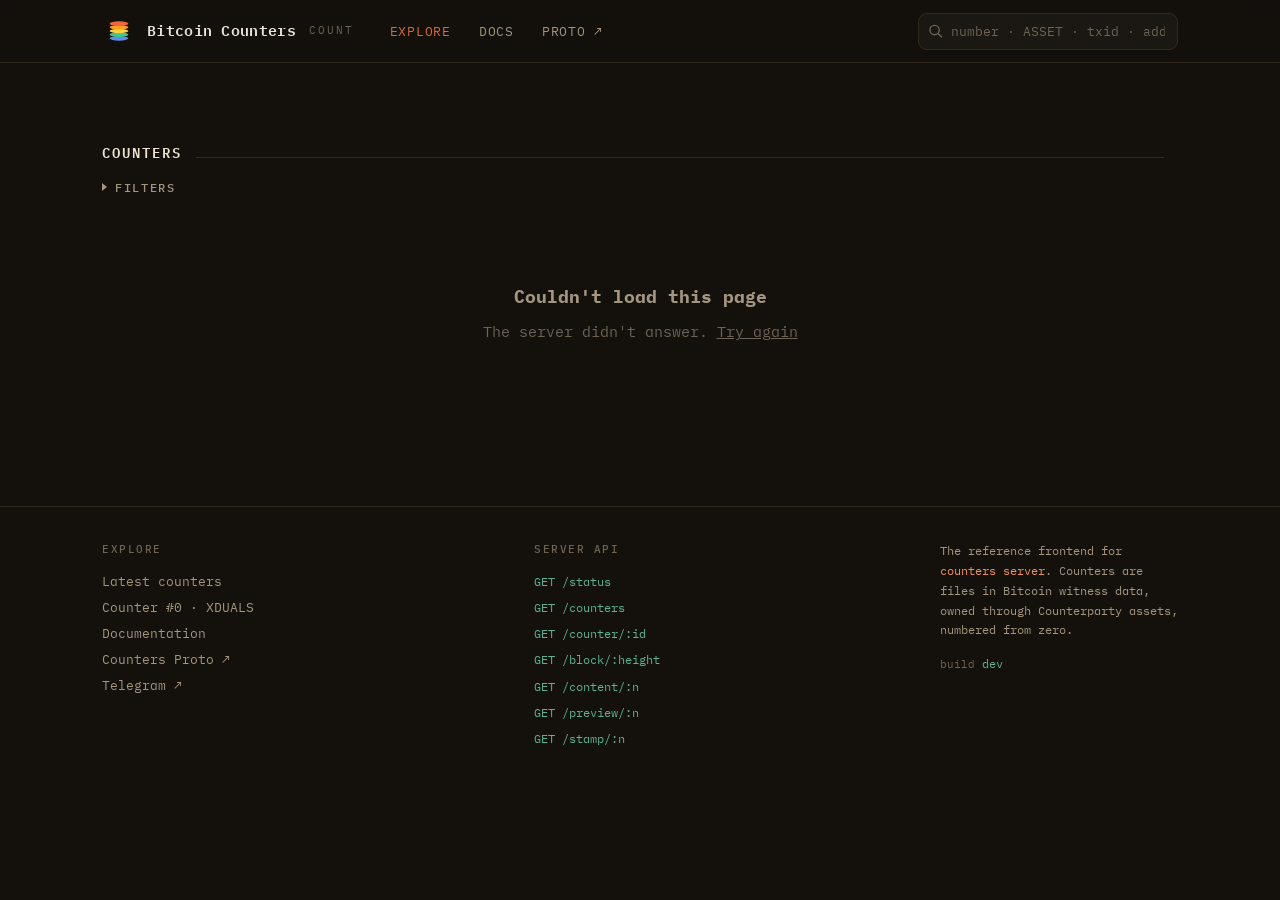
==== commit 1b5cbbbb: "explorer: the box finds families, hashes and addresses — DEGENT lists its seven Search was an exact " ====
--- a/counters/server/static/index.html
+++ b/counters/server/static/index.html
@@ -391,7 +391,7 @@
     </nav>
     <form class="search" onsubmit="return doSearch(event)">
       <svg width="15" height="15" viewBox="0 0 16 16" fill="none"><circle cx="7" cy="7" r="5" stroke="currentColor" stroke-width="1.5"/><path d="M11 11l3.5 3.5" stroke="currentColor" stroke-width="1.5" stroke-linecap="round"/></svg>
-      <input id="q" placeholder="number or ASSET" autocomplete="off" spellcheck="false" aria-label="Search by counter number or asset">
+      <input id="q" placeholder="number · ASSET · txid · address" autocomplete="off" spellcheck="false" aria-label="Search by counter number, asset or subasset name, transaction hash, inscription id or minting address">
     </form>
   </div>
 </header>
@@ -814,8 +814,9 @@
 // #/?only=native,large&hide=pointer,delegate[&p=2], so a view can be shared
 // and Back undoes a tick.
 //
-// native and ordinal are the two envelopes, so ticking both asks for either;
-// every other switch narrows what is shown.
+// Every switch narrows what is shown, with no exceptions: a counter has to
+// satisfy all that are ticked. So native and ordinal together show nothing —
+// they are the two envelopes, and no counter travelled in both.
 const SHOWN=['native','ordinal','stamp','large','reinscribe'], SWITCHES=[...SHOWN,'refs'];
 function parseFilters(q){
   const p=new URLSearchParams(q||''), only=(p.get('only')||'').split(','), hide=(p.get('hide')||'').split(',');
@@ -834,7 +835,8 @@
   return '#/?'+q.join('&');
 }
 function shows(c,F){
-  if((F.native||F.ordinal)&&!((F.native&&c.envelope==='counterparty')||(F.ordinal&&c.envelope==='counterparty/ord')))return false;
+  if(F.native&&c.envelope!=='counterparty')return false;
+  if(F.ordinal&&c.envelope!=='counterparty/ord')return false;
   if(F.stamp&&!c.stamp_mime)return false;
   if(F.large&&!(c.size>LARGE_BYTES))return false;          // whole blocks are large too
   if(F.reinscribe&&c.original!==false)return false;
@@ -898,6 +900,7 @@
   // would go on downloading and running behind whatever is shown next.
   thumbsReset();
   for(const k in views)views[k].classList.toggle('hidden',k!==v);
+  if(v==='explore')el('filters').classList.remove('hidden');   // renderSearch hides them again for its own view
   document.querySelectorAll('#nav a').forEach(a=>a.classList.toggle('on',a.dataset.r===v||((v==='detail'||v==='block')&&a.dataset.r==='explore')));
   if(v!=='detail')document.title='Bitcoin Counters — Explorer';   // renderDetail sets the per-counter title after
   window.scrollTo(0,0);
@@ -1033,6 +1036,7 @@
   document.title = c ? `Counter #${c.number} · ${c.asset} — Bitcoin Counters` : 'Bitcoin Counters — Explorer';
   if(!c){el('detail').innerHTML=`<div class="empty"><b>No counter found</b>Nothing matches “${esc(id)}”. Try a counter number or an asset name.</div>`;return;}
   const mp=`https://explore.block.space/tx/${c.txid}`;
+  const fam=c.asset.includes('.') ? c.asset.split('.')[0] : null;   // DEGENT for DEGENT.6
   const xcp=`https://tokenscan.io/asset/${encodeURIComponent(c.asset)}`;
   const tsTx=c.tx_index!=null?`https://tokenscan.io/tx/${c.tx_index}`:null;
   // c.id is the counter's inscription id, <reveal txid>i<msg_index> (build
@@ -1040,6 +1044,9 @@
   // envelope index: Core writes exactly one envelope, so only a msg_index-0
   // counter is the reveal's ord inscription — for it the two ids coincide.
   const ordUrl=c.msg_index?null:`https://ordinals.com/inscription/${c.id}`;
+  // The file itself, by the counter's inscription id rather than its number:
+  // the id is on chain, the number is this index's and can move.
+  const contentLink=`${API}/content/${c.id}`;
   // The raw toggle appears wherever the frame is a DERIVED view of the
   // bytes: a resolved delegate (renders its target), a stamp (the decoded
   // image), or a live HTML/SVG document. /preview/<n>?raw=1 shows the
@@ -1058,12 +1065,14 @@
       <div class="badges">${tagsOf(c).map(t=>`<span class="vbadge t-${t.family}" title="${esc(t.title)}"><span class="dot${t.big?' big':''}${t.arrows?' arrows':''}"></span>${t.name}</span>`).join('')}</div>
       <div class="facts">
         ${fact('asset', `<a href="${xcp}" target="_blank" rel="noopener" class="out">${esc(c.asset)} ↗</a>`)}
+        ${fam ? fact('family', `<a class="blocklink" onclick="go('#/a/${encodeURIComponent(fam)}')">${esc(fam)}</a>`) : ''}
         ${c.supply!=null ? fact('supply', `${fmtSupply(c)}${c.burned?` · <span title="${fmtQty(c.burned,c)} destroyed forever — the supply shown already excludes them">🔥 ${fmtQty(c.burned,c)}</span>`:''}${c.divisible?' · divisible':''}`) : ''}
         ${c.locked!=null ? fact('locked', c.locked ? 'yes' : 'no') : ''}
         ${fact('content type', c.content_type)}
-        ${c.delegate ? fact('delegate', `${c.delegate.number!=null?`<a class="blocklink" onclick="go('#/c/${c.delegate.number}')">#${c.delegate.number}</a>`:`${short(c.delegate.id)} · not indexed`}${c.delegate.fragment?` · ${esc('#'+c.delegate.fragment)}`:''}`) : ''}
+        ${fact('content', `<a href="${contentLink}" target="_blank" rel="noopener" class="out" style="white-space:nowrap" title="${contentLink}">/content/${c.id.slice(0,6)}…${c.id.slice(-6)} ↗</a>`, true, contentLink)}
+        ${c.delegate ? fact('delegate', `${c.delegate.number!=null?`<a class="blocklink" onclick="go('#/c/${c.delegate.number}')">#${c.delegate.number}</a>`:`${short(c.delegate.id)} · not indexed`}${c.delegate.fragment?` · ${esc('#'+c.delegate.fragment)}`:''}${c.delegate.number!=null?` · <a href="${API}/delegate/${c.id}" target="_blank" rel="noopener" class="out" title="the file this counter renders: its target's">file ↗</a>`:''}`) : ''}
         ${c.envelope ? fact('envelope', c.envelope==='counterparty/ord' ? (ordUrl ? `counterparty + <a href="${ordUrl}" target="_blank" rel="noopener" class="out">ord ↗</a>` : 'counterparty + ord') : 'counterparty native') : ''}
-        ${c.stamp_mime ? fact('stamp', `${esc(c.stamp_mime)} · <a href="${API}/stamp/${c.number}" target="_blank" rel="noopener" class="out">decoded ↗</a>`) : ''}
+        ${c.stamp_mime ? fact('stamp', `${esc(c.stamp_mime)} · <a href="${API}/stamp/${c.id}" target="_blank" rel="noopener" class="out">decoded ↗</a>`) : ''}
         ${fact('size', fmtSize(c.size))}
         ${fact('block', `<a class="blocklink" onclick="go('#/b/${c.block}')">${c.block.toLocaleString()}</a>${c.msg_index ? ` · msg ${c.msg_index}` : ''}`)}
         ${c.block_time ? fact('created', fmtDate(c.block_time)) : ''}
@@ -1151,6 +1160,8 @@
   }
   else if(m=h.match(/^#\/p\/(\d+)$/)){renderExplore(+m[1]);}
   else if(m=h.match(/^#\/b\/(\d+)$/)){renderBlock(m[1]);}
+  else if(m=h.match(/^#\/s\/(.+)$/)){renderSearch(m[1]);}
+  else if(m=h.match(/^#\/a\/(.+)$/)){renderSearch(m[1]);}
   else if(h.startsWith('#/docs')){showView('docs');
     loadDocs().then(()=>{
       const id=h.split('#')[2];
@@ -1247,9 +1258,77 @@
   e.preventDefault();
   const v=el('q').value.trim();
   if(!v)return false;
-  goCounter(v);
   el('q').blur();
+  goSearch(v);
   return false;
+}
+/* The box asks the server what the text is (/search — a number, an asset or
+   subasset name, a family such as DEGENT, a txid with or without i0, a
+   content hash, a minting address, or a pasted URL carrying one of those).
+   One counter opens its page; a block opens the block; a family, a prefix
+   or an address lists what matched. With the server unreachable, the old
+   single lookup renders its own failure. */
+async function goSearch(v){
+  let p=null;
+  try{ const r=await fetch(`${API}/search?q=${encodeURIComponent(v)}&limit=1`); if(r.ok)p=await r.json(); }catch(_){}
+  if(!p){goCounter(v);return;}
+  if(p.kind==='block'){go('#/b/'+p.token);return;}
+  if(p.exact && (p.total===1 || !p.collection)){goCounter(p.exact.number);return;}
+  if(p.total===1 && p.results.length){goCounter(p.results[0].number);return;}
+  if(p.total===0 && (p.kind==='number'||p.kind==='id')){goCounter(v);return;}
+  go('#/s/'+encodeURIComponent(v));
+}
+/* #/s/<text>[?p=N] — the matches as the card grid, newest-first order kept
+   as the server ranked them (exact, family, prefix, substring). #/a/<name>
+   is the same view for a family, linked from each member's page. */
+async function renderSearch(spec){
+  const me=++nav;
+  const [raw,qs]=spec.split('?'); const q=decodeURIComponent(raw);
+  const page=Math.max(0,(parseInt(new URLSearchParams(qs||'').get('p'),10)||1)-1);
+  showView('explore');
+  setSwitches(null); el('filters').classList.add('hidden');
+  el('q').value=q;
+  el('grid').innerHTML=skeleton(24);
+  el('emptystate').innerHTML='';
+  el('latest-meta').textContent='searching…';
+  el('pager').classList.add('busy');
+  let p;
+  try{const r=await fetch(`${API}/search?q=${encodeURIComponent(q)}&limit=500`); if(!r.ok)throw new Error(`search: ${r.status}`); p=await r.json();}
+  catch(_){
+    if(me!==nav)return;
+    el('grid').innerHTML='';el('latest-meta').textContent='';
+    el('emptystate').innerHTML=loadFailed('the search');
+    el('pager').classList.remove('busy');
+    return;
+  }
+  if(me!==nav)return;
+  document.title=`“${q}” — Bitcoin Counters`;
+  const list=p.results;
+  const pages=Math.max(1,Math.ceil(list.length/PAGE)), cur=Math.min(page,pages-1);
+  el('grid').innerHTML=list.slice(cur*PAGE,(cur+1)*PAGE).map(c=>card(c)).join('');
+  el('pager').classList.remove('busy');
+  thumbsWatch(el('grid'));
+  const family=p.collection&&p.collection.name===p.token;
+  const what = p.kind==='address' ? `minted by <code>${short(q)}</code>`
+             : p.kind==='hex' ? (p.note ? `with content hash <code>${short(q)}</code>` : `in transaction <code>${short(q)}</code>`)
+             : family ? `in ${esc(p.collection.name)}` : `matching “${esc(q)}”`;
+  el('latest-meta').innerHTML = `${p.total.toLocaleString('en-US')} counter${p.total===1?'':'s'} ${what}`
+    +(family&&p.total!==p.collection.count?` · ${p.collection.count} in the family`:'')
+    +(pages>1?` · page ${cur+1} of ${pages}`:'');
+  el('emptystate').innerHTML=list.length?'':searchMiss(p,q);
+  const to=n=>`#/s/${encodeURIComponent(q)}${n?`?p=${n+1}`:''}`;
+  el('pager').innerHTML = pages>1 ? `
+    <a class="${cur===0?'off':''}" onclick="go('${to(0)}')">« first</a>
+    <a class="${cur===0?'off':''}" onclick="go('${to(cur-1)}')">← previous</a>
+    <span class="pinfo">page ${cur+1} / ${pages}</span>
+    <a class="${cur>=pages-1?'off':''}" onclick="go('${to(cur+1)}')">next →</a>` : '';
+}
+function searchMiss(p,q){
+  const h=esc(q);
+  if(p.kind==='hex') return `<div class="empty"><b>No counter in that transaction</b>Nothing was minted in <code>${h}</code>, and no counter carries it as a content hash. <a class="out" href="https://explore.block.space/tx/${h}" target="_blank" rel="noopener">See the transaction ↗</a></div>`;
+  if(p.kind==='address') return `<div class="empty"><b>Nothing minted from this address</b>The index records who minted each counter, not who holds it now; a counter’s own page shows its current owner.</div>`;
+  if(p.kind==='number'||p.kind==='id') return `<div class="empty"><b>No counter found</b>Nothing matches “${h}”.</div>`;
+  return `<div class="empty"><b>No counter is named like that</b>Nothing matches “${h}”. Try a counter number, an asset or subasset name, a transaction hash, an inscription id, or a minting address.</div>`;
 }
 function copy(t){navigator.clipboard?.writeText(t).then(()=>toast('Copied'));}
 let tT;function toast(m){const e=el('toast');e.textContent=m;e.classList.add('show');clearTimeout(tT);tT=setTimeout(()=>e.classList.remove('show'),1400);}
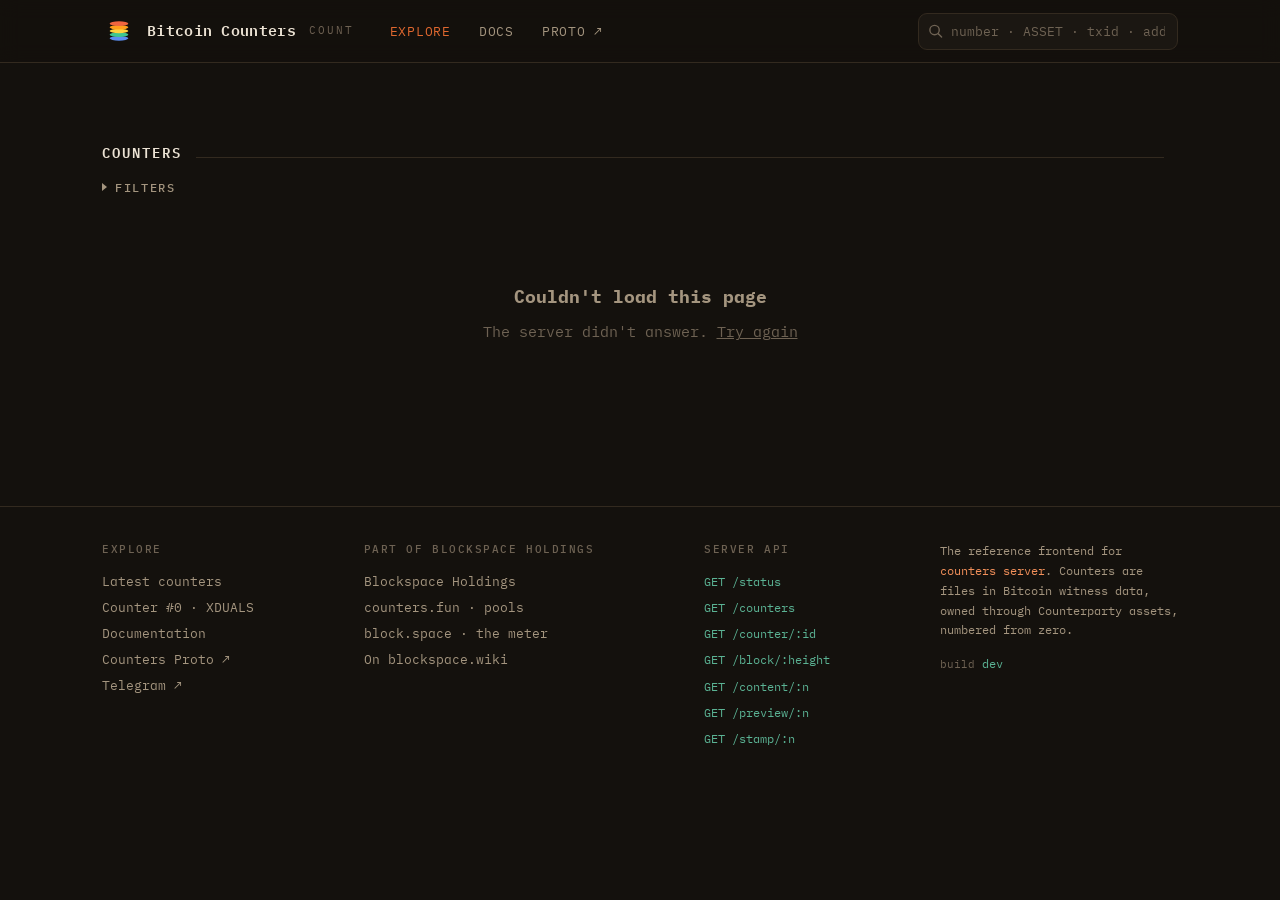
==== commit 57c1692f: "explorer: counter pages readable without script, one canonical per counter, proto at its new name - " ====
--- a/counters/server/static/index.html
+++ b/counters/server/static/index.html
@@ -27,6 +27,11 @@
 <meta name="twitter:image" content="https://counters.gallery/counters-logo-512.png">
 <meta name="twitter:image:alt" content="Bitcoin Counters logo">
 <!-- social:end -->
+<script type="application/ld+json">
+{"@context":"https://schema.org","@graph":[
+ {"@type":"Organization","@id":"https://blockspace.holdings/#org","name":"Blockspace Holdings","url":"https://blockspace.holdings/"},
+ {"@type":"WebSite","@id":"https://counters.gallery/#website","url":"https://counters.gallery/","name":"Bitcoin Counters","description":"Bitcoin Counters explorer: numbered inscriptions in Bitcoin witness data, owned through Counterparty assets.","publisher":{"@id":"https://blockspace.holdings/#org"},"inLanguage":"en"}]}
+</script>
 
 <!-- absolute so they resolve under /c/<id> too (no <base> needed) -->
 <link rel="icon" type="image/svg+xml" href="/counters-icon.svg">
@@ -141,6 +146,13 @@
   .card .cfoot{padding:11px 12px;display:flex;flex-direction:column;gap:8px}
   .card .num{align-self:flex-start}
   .card .num .d{font-size:13px;width:1.05em;height:1.5em;color:var(--ink)}
+  a.asset{text-decoration:none}
+  a.asset:hover,a.asset:focus-visible{text-decoration:underline}
+  .ssr{padding:8px 0 40px;font-family:var(--mono);font-size:13px;color:var(--dim)}
+  .ssr h1{font-size:22px;color:var(--ink);margin:0 0 10px}
+  .ssr dl{display:grid;grid-template-columns:max-content 1fr;gap:4px 16px;margin:16px 0}
+  .ssr dt{color:var(--dim)}.ssr dd{margin:0;color:var(--ink);overflow-wrap:anywhere}
+  .ssr a{color:var(--copper2)}
   .card .asset{font-family:var(--mono);font-size:13px;color:var(--copper2);overflow:hidden;text-overflow:ellipsis;white-space:nowrap}
   .pager{display:flex;flex-wrap:wrap;justify-content:center;align-items:center;gap:14px;margin:28px 0 64px;font-family:var(--mono);font-size:12.5px}
   .pager a{color:var(--dim);border:1px solid var(--line);background:var(--card);padding:9px 18px;border-radius:9px;cursor:pointer;letter-spacing:.08em;text-transform:uppercase;transition:.15s}
@@ -387,7 +399,7 @@
     <nav id="nav">
       <a href="#/" data-r="explore">Explore</a>
       <a href="#/docs" data-r="docs">Docs</a>
-      <a href="https://proto.bitcoincounters.com" target="_blank" rel="noopener" title="Counters Proto — the original COUNT-envelope protocol">Proto ↗</a>
+      <a href="https://proto.counters.gallery" target="_blank" rel="noopener" title="Counters Proto — the original COUNT-envelope protocol">Proto ↗</a>
     </nav>
     <form class="search" onsubmit="return doSearch(event)">
       <svg width="15" height="15" viewBox="0 0 16 16" fill="none"><circle cx="7" cy="7" r="5" stroke="currentColor" stroke-width="1.5"/><path d="M11 11l3.5 3.5" stroke="currentColor" stroke-width="1.5" stroke-linecap="round"/></svg>
@@ -452,8 +464,15 @@
       <a href="#/">Latest counters</a>
       <a href="/c/0" onclick="goCounter('0');return false">Counter #0 · XDUALS</a>
       <a href="#/docs">Documentation</a>
-      <a href="https://proto.bitcoincounters.com" target="_blank" rel="noopener">Counters Proto ↗</a>
+      <a href="https://proto.counters.gallery" target="_blank" rel="noopener">Counters Proto ↗</a>
       <a href="https://t.me/BitcoinCounters" target="_blank" rel="noopener">Telegram ↗</a>
+    </div>
+    <div class="lk">
+      <b>Part of Blockspace Holdings</b>
+      <a href="https://blockspace.holdings/">Blockspace Holdings</a>
+      <a href="https://counters.fun/">counters.fun · pools</a>
+      <a href="https://block.space/">block.space · the meter</a>
+      <a href="https://blockspace.wiki/projects/counters.gallery/">On blockspace.wiki</a>
     </div>
     <div class="lk">
       <b>Server API</b>
@@ -793,11 +812,11 @@
 const dotClass=t=>`t-${t.family}${t.big?' big':''}${t.arrows?' arrows':''}`;
 function card(c){
   const tags=tagsOf(c);
-  return `<div class="card" onclick="goCounter('${c.number}')" tabindex="0" onkeydown="if(event.key==='Enter')goCounter('${c.number}')">
+  return `<div class="card" onclick="goCounter('${c.number}')">
     <div class="thumb">${renderContent(c)}</div>
     <div class="cfoot">
       <div class="numrow"><span class="num">${meterDigits(c.number)}</span>${tags.length?`<span class="dots" role="img" aria-label="${tags.map(t=>t.name).join(', ')}">${tags.map(t=>`<i class="${dotClass(t)}" title="${t.name}"></i>`).join('')}</span>`:''}</div>
-      <span class="asset">${esc(c.asset)}</span>
+      <a class="asset" href="/c/${c.number}" onclick="event.stopPropagation();goCounter('${c.number}');return false">${esc(c.asset)}</a>
     </div>
   </div>`;
 }
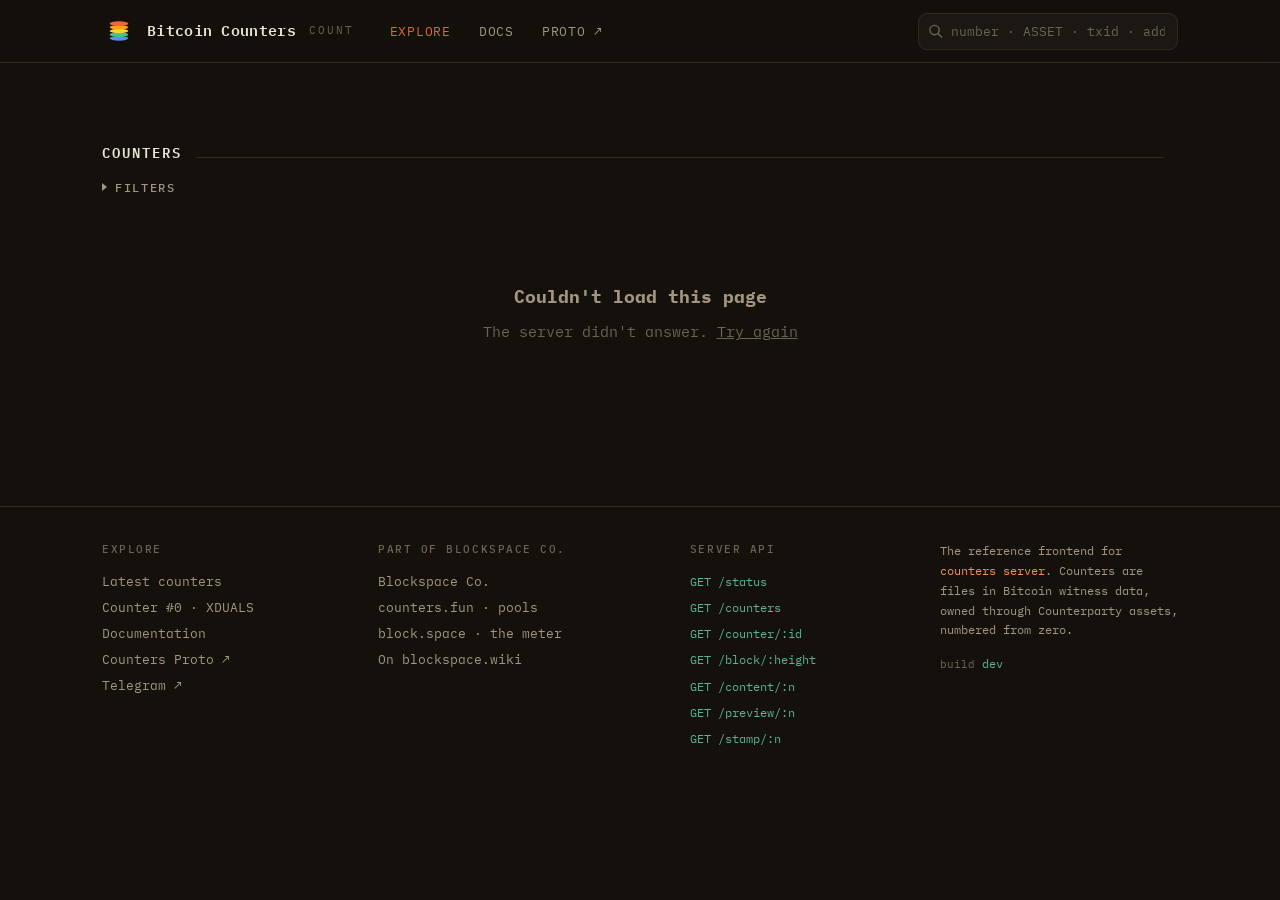
==== commit 43acb0e3: "footer and JSON-LD: Blockspace Holdings is now Blockspace Co. Co-Authored-By: Uantum <297790439+uant" ====
--- a/counters/server/static/index.html
+++ b/counters/server/static/index.html
@@ -29,7 +29,7 @@
 <!-- social:end -->
 <script type="application/ld+json">
 {"@context":"https://schema.org","@graph":[
- {"@type":"Organization","@id":"https://blockspace.holdings/#org","name":"Blockspace Holdings","url":"https://blockspace.holdings/"},
+ {"@type":"Organization","@id":"https://blockspace.holdings/#org","name":"Blockspace Co.","url":"https://blockspace.holdings/"},
  {"@type":"WebSite","@id":"https://counters.gallery/#website","url":"https://counters.gallery/","name":"Bitcoin Counters","description":"Bitcoin Counters explorer: numbered inscriptions in Bitcoin witness data, owned through Counterparty assets.","publisher":{"@id":"https://blockspace.holdings/#org"},"inLanguage":"en"}]}
 </script>
 
@@ -468,8 +468,8 @@
       <a href="https://t.me/BitcoinCounters" target="_blank" rel="noopener">Telegram ↗</a>
     </div>
     <div class="lk">
-      <b>Part of Blockspace Holdings</b>
-      <a href="https://blockspace.holdings/">Blockspace Holdings</a>
+      <b>Part of Blockspace Co.</b>
+      <a href="https://blockspace.holdings/">Blockspace Co.</a>
       <a href="https://counters.fun/">counters.fun · pools</a>
       <a href="https://block.space/">block.space · the meter</a>
       <a href="https://blockspace.wiki/projects/counters.gallery/">On blockspace.wiki</a>
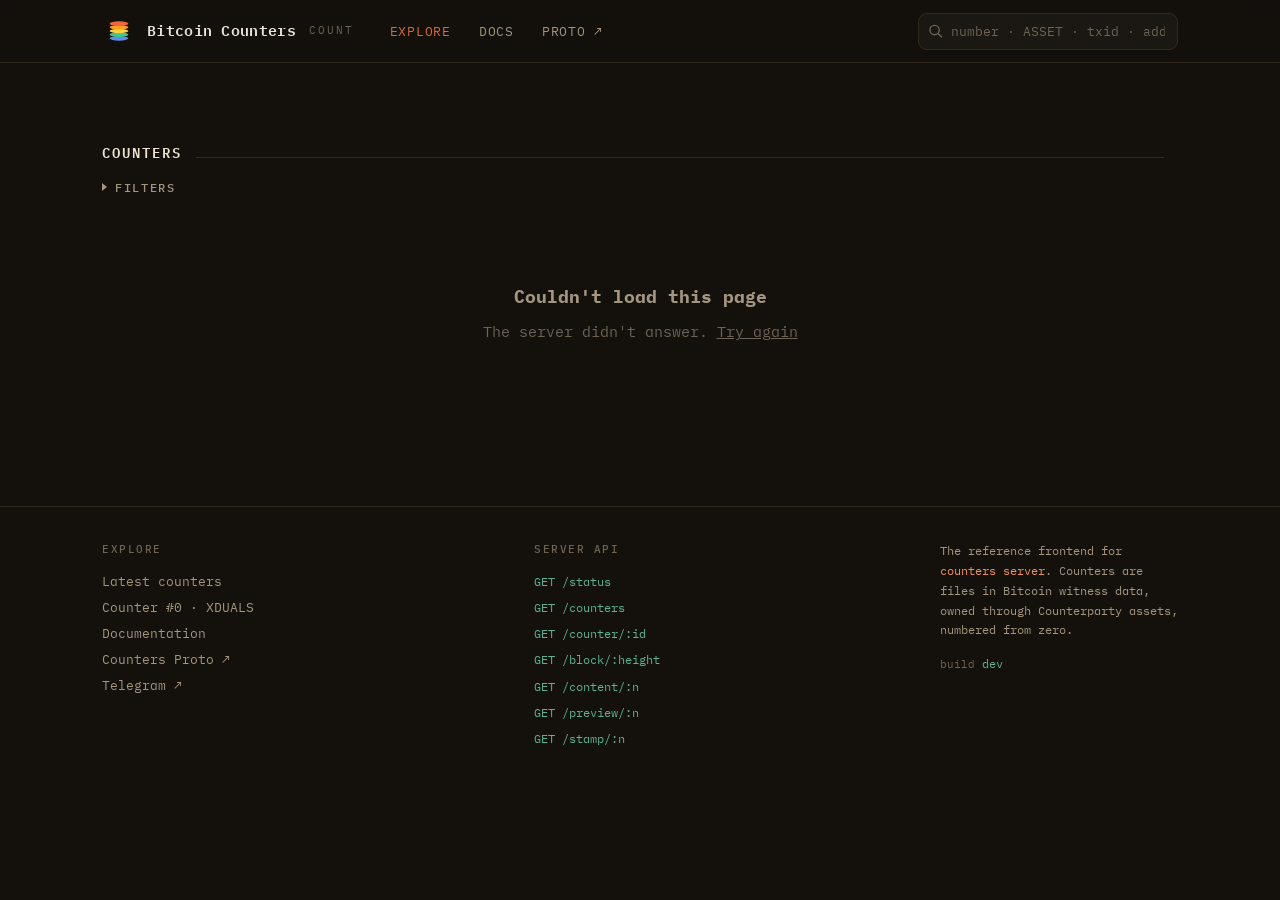
==== commit d39e148b: "teleburn: one unspendable address per asset, its burn state, and the CLI; market: sell / buy / dispe" ====
--- a/counters/server/static/index.html
+++ b/counters/server/static/index.html
@@ -27,11 +27,6 @@
 <meta name="twitter:image" content="https://counters.gallery/counters-logo-512.png">
 <meta name="twitter:image:alt" content="Bitcoin Counters logo">
 <!-- social:end -->
-<script type="application/ld+json">
-{"@context":"https://schema.org","@graph":[
- {"@type":"Organization","@id":"https://blockspace.holdings/#org","name":"Blockspace Co.","url":"https://blockspace.holdings/"},
- {"@type":"WebSite","@id":"https://counters.gallery/#website","url":"https://counters.gallery/","name":"Bitcoin Counters","description":"Bitcoin Counters explorer: numbered inscriptions in Bitcoin witness data, owned through Counterparty assets.","publisher":{"@id":"https://blockspace.holdings/#org"},"inLanguage":"en"}]}
-</script>
 
 <!-- absolute so they resolve under /c/<id> too (no <base> needed) -->
 <link rel="icon" type="image/svg+xml" href="/counters-icon.svg">
@@ -146,13 +141,6 @@
   .card .cfoot{padding:11px 12px;display:flex;flex-direction:column;gap:8px}
   .card .num{align-self:flex-start}
   .card .num .d{font-size:13px;width:1.05em;height:1.5em;color:var(--ink)}
-  a.asset{text-decoration:none}
-  a.asset:hover,a.asset:focus-visible{text-decoration:underline}
-  .ssr{padding:8px 0 40px;font-family:var(--mono);font-size:13px;color:var(--dim)}
-  .ssr h1{font-size:22px;color:var(--ink);margin:0 0 10px}
-  .ssr dl{display:grid;grid-template-columns:max-content 1fr;gap:4px 16px;margin:16px 0}
-  .ssr dt{color:var(--dim)}.ssr dd{margin:0;color:var(--ink);overflow-wrap:anywhere}
-  .ssr a{color:var(--copper2)}
   .card .asset{font-family:var(--mono);font-size:13px;color:var(--copper2);overflow:hidden;text-overflow:ellipsis;white-space:nowrap}
   .pager{display:flex;flex-wrap:wrap;justify-content:center;align-items:center;gap:14px;margin:28px 0 64px;font-family:var(--mono);font-size:12.5px}
   .pager a{color:var(--dim);border:1px solid var(--line);background:var(--card);padding:9px 18px;border-radius:9px;cursor:pointer;letter-spacing:.08em;text-transform:uppercase;transition:.15s}
@@ -210,7 +198,7 @@
   .t-native{--tag:var(--patina)} .t-ordinal{--tag:var(--copper2)}
   .t-fair{--tag:var(--rose)} .t-redo{--tag:var(--red)} .t-ref{--tag:var(--dim)}
   .t-stamp{--tag:var(--sky)} .t-size{--tag:var(--gold)}
-  .t-unlocked{--tag:var(--red)}
+  .t-unlocked{--tag:var(--red)} .t-burned{--tag:var(--copper)}
   .vbadge{display:inline-flex;align-items:center;gap:7px;font-family:var(--mono);font-size:11.5px;letter-spacing:.1em;text-transform:uppercase;color:var(--tag,var(--dim));border:1px solid var(--tag,var(--dim));border-radius:99px;padding:4px 11px}
   .vbadge .dot,.dots i{width:6px;height:6px;border-radius:99px;background:var(--tag,var(--dim));box-shadow:0 0 8px var(--tag,var(--dim));display:inline-block;flex:none}
   /* The row owns the spacing, so it holds whichever badge comes first — and
@@ -399,7 +387,7 @@
     <nav id="nav">
       <a href="#/" data-r="explore">Explore</a>
       <a href="#/docs" data-r="docs">Docs</a>
-      <a href="https://proto.counters.gallery" target="_blank" rel="noopener" title="Counters Proto — the original COUNT-envelope protocol">Proto ↗</a>
+      <a href="https://proto.bitcoincounters.com" target="_blank" rel="noopener" title="Counters Proto — the original COUNT-envelope protocol">Proto ↗</a>
     </nav>
     <form class="search" onsubmit="return doSearch(event)">
       <svg width="15" height="15" viewBox="0 0 16 16" fill="none"><circle cx="7" cy="7" r="5" stroke="currentColor" stroke-width="1.5"/><path d="M11 11l3.5 3.5" stroke="currentColor" stroke-width="1.5" stroke-linecap="round"/></svg>
@@ -464,15 +452,8 @@
       <a href="#/">Latest counters</a>
       <a href="/c/0" onclick="goCounter('0');return false">Counter #0 · XDUALS</a>
       <a href="#/docs">Documentation</a>
-      <a href="https://proto.counters.gallery" target="_blank" rel="noopener">Counters Proto ↗</a>
+      <a href="https://proto.bitcoincounters.com" target="_blank" rel="noopener">Counters Proto ↗</a>
       <a href="https://t.me/BitcoinCounters" target="_blank" rel="noopener">Telegram ↗</a>
-    </div>
-    <div class="lk">
-      <b>Part of Blockspace Co.</b>
-      <a href="https://blockspace.holdings/">Blockspace Co.</a>
-      <a href="https://counters.fun/">counters.fun · pools</a>
-      <a href="https://block.space/">block.space · the meter</a>
-      <a href="https://blockspace.wiki/projects/counters.gallery/">On blockspace.wiki</a>
     </div>
     <div class="lk">
       <b>Server API</b>
@@ -549,7 +530,7 @@
   id:"efeb4f6ad804a6716334de029788a1002933325f86c1e99132b32347ac6d7503i0",
   delegate:null,
   block:902005, tx_index:3030441, fee:null, tx_size:null, xcp_burned:50000000,
-  supply:10000, divisible:false, locked:false, is_pointer_like:false,
+  supply:10000, divisible:false, locked:false, description_locked:false, is_pointer_like:false,
   sha256:"806f58fc5f3d4db74df985debab79bad0f8ec1400a11aea349829414cd098287"
 };
 async function getCounter(id){
@@ -807,16 +788,17 @@
   {name:'whole block',family:'size', big:true, title:'over 3.5 MB \u2014 the inscription fills an entire Bitcoin block',               on:c=>c.size>WHOLE_BLOCK_BYTES},
   {name:'large',      family:'size',    title:'over 400 KB \u2014 bigger than standard relay allows; mined by direct miner submission', on:c=>c.size>LARGE_BYTES&&c.size<=WHOLE_BLOCK_BYTES},
   {name:'unlocked',   family:'unlocked',title:'supply unlocked \u2014 the owner can still issue more',                 on:c=>c.locked===false},
+  {name:'burned',     family:'burned',  title:'teleburned \u2014 ownership and every unit sent to the asset\'s unspendable address, supply locked', on:c=>c.teleburned===true},
 ];
 const tagsOf=c=>TAGS.filter(t=>t.on(c));
 const dotClass=t=>`t-${t.family}${t.big?' big':''}${t.arrows?' arrows':''}`;
 function card(c){
   const tags=tagsOf(c);
-  return `<div class="card" onclick="goCounter('${c.number}')">
+  return `<div class="card" onclick="goCounter('${c.number}')" tabindex="0" onkeydown="if(event.key==='Enter')goCounter('${c.number}')">
     <div class="thumb">${renderContent(c)}</div>
     <div class="cfoot">
       <div class="numrow"><span class="num">${meterDigits(c.number)}</span>${tags.length?`<span class="dots" role="img" aria-label="${tags.map(t=>t.name).join(', ')}">${tags.map(t=>`<i class="${dotClass(t)}" title="${t.name}"></i>`).join('')}</span>`:''}</div>
-      <a class="asset" href="/c/${c.number}" onclick="event.stopPropagation();goCounter('${c.number}');return false">${esc(c.asset)}</a>
+      <span class="asset">${esc(c.asset)}</span>
     </div>
   </div>`;
 }
@@ -1086,7 +1068,10 @@
         ${fact('asset', `<a href="${xcp}" target="_blank" rel="noopener" class="out">${esc(c.asset)} ↗</a>`)}
         ${fam ? fact('family', `<a class="blocklink" onclick="go('#/a/${encodeURIComponent(fam)}')">${esc(fam)}</a>`) : ''}
         ${c.supply!=null ? fact('supply', `${fmtSupply(c)}${c.burned?` · <span title="${fmtQty(c.burned,c)} destroyed forever — the supply shown already excludes them">🔥 ${fmtQty(c.burned,c)}</span>`:''}${c.divisible?' · divisible':''}`) : ''}
-        ${c.locked!=null ? fact('locked', c.locked ? 'yes' : 'no') : ''}
+        ${c.locked!=null ? fact('supply locked', c.locked ? 'yes' : 'no') : ''}
+        ${c.description_locked!=null ? fact('description locked', c.description_locked ? 'yes' : 'no') : ''}
+        ${c.teleburn&&c.teleburn.burned!=null ? fact('teleburned', c.teleburn.burned ? 'yes' : `no · owner ${yn(c.teleburn.owner_burned)} · supply ${yn(c.teleburn.supply_burned)} · locked ${yn(c.teleburn.locked)}`) : ''}
+        ${c.teleburn&&c.teleburn.address ? fact('teleburn', `<span title="the asset\'s unspendable address: anything sent here is burned into it">${short(c.teleburn.address)}</span>`, true, c.teleburn.address) : ''}
         ${fact('content type', c.content_type)}
         ${fact('content', `<a href="${contentLink}" target="_blank" rel="noopener" class="out" style="white-space:nowrap" title="${contentLink}">/content/${c.id.slice(0,6)}…${c.id.slice(-6)} ↗</a>`, true, contentLink)}
         ${c.delegate ? fact('delegate', `${c.delegate.number!=null?`<a class="blocklink" onclick="go('#/c/${c.delegate.number}')">#${c.delegate.number}</a>`:`${short(c.delegate.id)} · not indexed`}${c.delegate.fragment?` · ${esc('#'+c.delegate.fragment)}`:''}${c.delegate.number!=null?` · <a href="${API}/delegate/${c.id}" target="_blank" rel="noopener" class="out" title="the file this counter renders: its target's">file ↗</a>`:''}`) : ''}
@@ -1141,6 +1126,7 @@
   thumbsWatch(el('block-grid'));
 }
 const short=s=>!s?'—':(s.length>22?s.slice(0,10)+'…'+s.slice(-8):s);
+const yn=v=>v==null?'unknown':(v?'yes':'no');
 function fact(k,v,copyable,raw){
   return `<div class="fact"><div class="k">${k}</div><div class="v">${v}${copyable?`<button class="copy" onclick="copy('${esc(raw||v)}')">copy</button>`:''}</div></div>`;
 }
